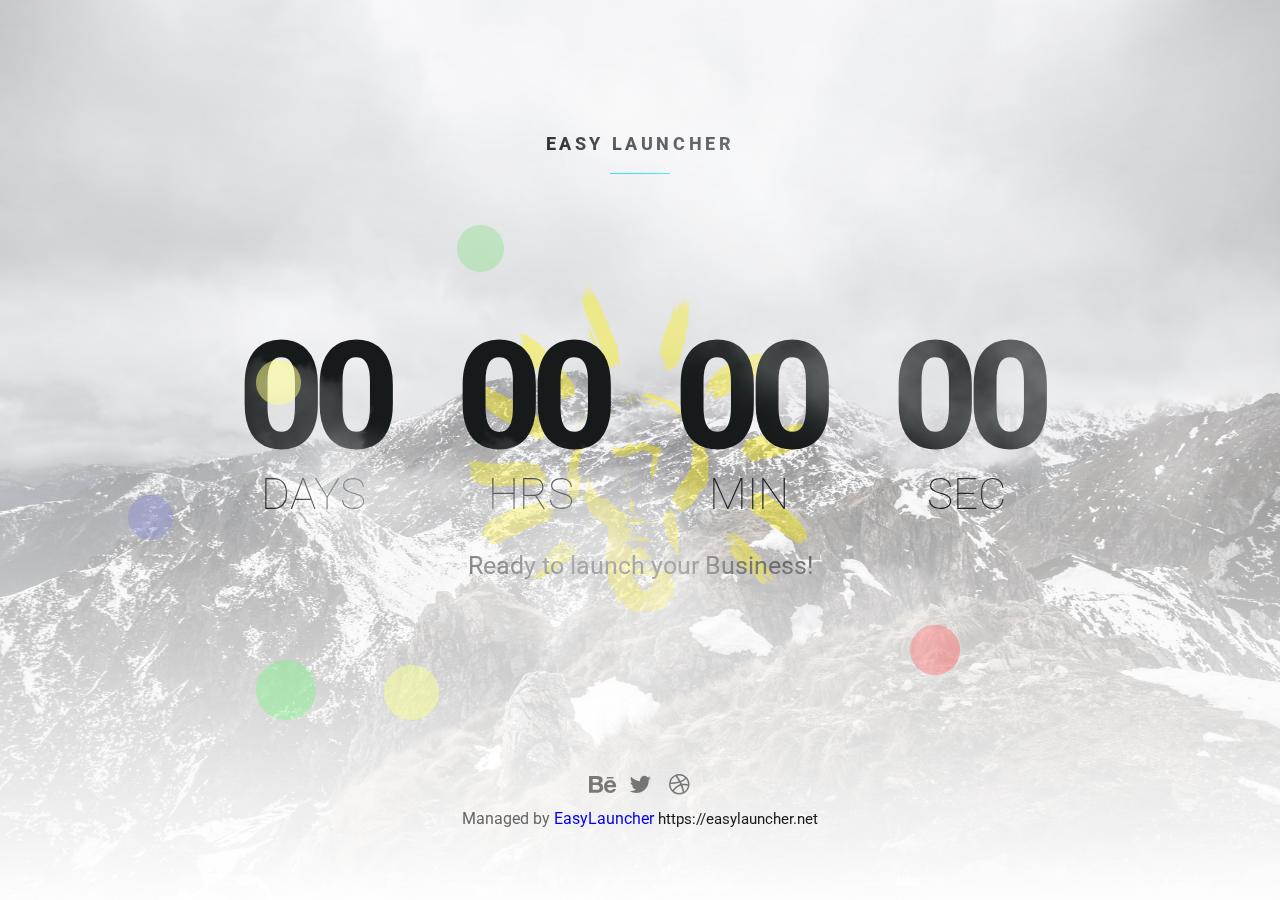
==== index.html @ dd39f963 "ADD: Base files" ====
<!--[if IE 8 ]><html class="ie" xmlns="http://www.w3.org/1999/xhtml" xml:lang="en-US" lang="en-US"> <![endif]-->
<!--[if (gte IE 9)|!(IE)]><!-->
<!DOCTYPE html>
<html lang="en-US">
    <!--<![endif]-->

    <head>
        <meta charset="utf-8">
        <title>
            Easy Launcher - Ready to launch your business!
        </title><!-- Behavioral Meta Data -->
        <meta content="yes" name="apple-mobile-web-app-capable">
        <meta content="width=device-width, initial-scale=1, maximum-scale=1, user-scalable=no" name="viewport"><!-- Core Meta Data -->
        <meta content="Ready to launch your business!" name="description">
        <meta content="Comming Soon" name="keywords"><!-- Open Graph Meta Data -->
        <meta content="Ready to launch your business!">
        <meta content="EasyLauncher">
        <meta content="website">
        <meta content="index.html">
        <meta content="Easy Launcher - Ready to launch your business!" name="twitter:description">

        <link href="favicon.png" rel="shortcut icon" type="image/png">

        <!--[if lt IE 9]>
            <script src="http://html5shim.googlecode.com/svn/trunk/html5.js"></script>
        <![endif]-->
        
        <!-- CSS -->
        <link href='http://fonts.googleapis.com/css?family=Roboto:400,100,900' rel='stylesheet' type='text/css'><!-- Styles -->
        <link href="css/loader.css" rel="stylesheet" type="text/css">
        <link href="css/normalize.css" rel="stylesheet" type="text/css">
        <link rel="stylesheet" href="css/font-awesome.min.css">
        <link href="css/style.css" rel="stylesheet" type="text/css">
        <!--[if lt IE 9]>
            <link rel="stylesheet" type="text/css" href="css/ie.css" />
        <![endif]-->
        <!-- Javascript -->

        <script src="js/jquery.js"></script>
    </head>
    <body>
        <div class="preloader">
            <div class="loading">
                <h2>
                    Loading...
                </h2>
                <span class="progress"></span>
            </div>
        </div>

        <div class="wrapper">
            <ul class="scene unselectable" data-friction-x="0.1" data-friction-y="0.1" data-scalar-x="25" data-scalar-y="15" id="scene">
                <li class="layer" data-depth="0.00">
                </li>
                <!-- BG -->

                <li class="layer" data-depth="0.10">
                    <div class="background">
                    </div>
                </li>

                <!-- Hero -->

                <li class="layer" data-depth="0.20">
                    <div class="title">
                        <h2>
                            Easy Launcher
                        </h2>
                        <span class="line"></span>
                    </div>
                </li>

                <li class="layer" data-depth="0.25">
                    <div class="sphere">
                        <img alt="sphere" src="images/sphere.png">
                    </div>
                </li>

                <li class="layer" data-depth="0.30">
                    <div class="hero">
                        <h1 id="countdown">
                            Ready to launch your business!
                        </h1>

                        <p class="sub-title">
                            Ready to launch your Business!
                        </p>
                    </div>
                </li>
                <!-- Flakes -->

                <li class="layer" data-depth="0.40">
                    <div class="depth-1 flake1">
                        <img alt="flake" src="images/flakes/depth1/flakes1.png">
                    </div>

                    <div class="depth-1 flake2">
                        <img alt="flake" src="images/flakes/depth1/flakes2.png">
                    </div>

                    <div class="depth-1 flake3">
                        <img alt="flake" src="images/flakes/depth1/flakes3.png">
                    </div>

                    <div class="depth-1 flake4">
                        <img alt="flake" src="images/flakes/depth1/flakes4.png">
                    </div>
                </li>

                <li class="layer" data-depth="0.50">
                    <div class="depth-2 flake1">
                        <img alt="flake" src="images/flakes/depth2/flakes1.png">
                    </div>

                    <div class="depth-2 flake2">
                        <img alt="flake" src="images/flakes/depth2/flakes2.png">
                    </div>
                </li>

                <li class="layer" data-depth="0.60">
                    <div class="depth-3 flake1">
                        <img alt="flake" src="images/flakes/depth3/flakes1.png">
                    </div>

                    <div class="depth-3 flake2">
                        <img alt="flake" src="images/flakes/depth3/flakes2.png">
                    </div>

                    <div class="depth-3 flake3">
                        <img alt="flake" src="images/flakes/depth3/flakes3.png">
                    </div>

                    <div class="depth-3 flake4">
                        <img alt="flake" src="images/flakes/depth3/flakes4.png">
                    </div>
                </li>

                <li class="layer" data-depth="0.80">
                    <div class="depth-4">
                        <img alt="flake" src="images/flakes/depth4/flakes.png">
                    </div>
                </li>

                <li class="layer" data-depth="1.00">
                    <div class="depth-5">
                        <img alt="flake" src="images/flakes/depth5/flakes.png">
                    </div>
                </li>
                <!-- Contact -->

                <li class="layer" data-depth="0.20">
                    <div class="contact">
                        <ul class="icons">
                            <li>
                                <a class="behance" href="#"><i class="fa fa-behance"></i></a>
                            </li>

                            <li>
                                <a class="twitter" href="#"><i class="fa fa-twitter"></i></a>
                            </li>

                            <li>
                                <a class="dribbble" href="#"><i class="fa fa-dribbble"></i></a>
                            </li>
                        </ul>
                        Managed by <a href="https://easylauncher.net" target="_blank">EasyLauncher</a>
                        <a class="mail" href="mailto:contact@easylauncher.net?subject=Give me a quote!">https://easylauncher.net</a>
                    </div>
                </li>
            </ul>
        </div>

        <!-- Javascript -->
        <script src="js/plugins.js"></script> 
        <script src="js/jquery.countdown.min.js"></script> 
        <script src="js/main.js"></script>

    </body>
</html>
---- css/loader.css ----
/* =Loader
-------------------------------------------------------------- */

.preloader {
	display: block;
    position: fixed;
    width: 100%;
    height: 100%;
    z-index: 9999;
    background: white;
    text-align: center;
}
.loading {
	overflow: hidden;
	position: absolute;
	top: 50%;
	margin-top: -12px;
	left: 50%;
	margin-left: -50px;
	width: 100px;
	height: 24px;
}

.progress {
	display: block;
	position: absolute;
	bottom: 0;
	overflow: hidden;
	width: 100px;
	height: 1px;
	left: -102px;
	background-color: #00d9ec;
	-webkit-animation: loader-anim 1s 0s infinite cubic-bezier(0.785, 0.135, 0.15, 0.86);
    -moz-animation: loader-anim 1s 0s infinite cubic-bezier(0.785, 0.135, 0.15, 0.86);
    animation: loader-anim 1s 0s infinite cubic-bezier(0.785, 0.135, 0.15, 0.86)
}

@-webkit-keyframes loader-anim {
    0% {
        left: -102px
    }

    100% {
        left: 102px
    }
}

@-moz-keyframes loader-anim {
    0% {
        left: -102px
    }

    100% {
        left: 102px
    }
}

@keyframes loader-anim {
    0% {
        left: -102px
    }

    100% {
        left: 102px
    }
}
---- css/style.css ----
/* =Common Styles
-------------------------------------------------------------- */

*,
*:before,
*:after {
  -webkit-box-sizing: border-box;
  -moz-box-sizing: border-box;
  box-sizing: border-box;
}

html {
  -webkit-tap-highlight-color: rgba(0, 0, 0, 0);
}

input,
button,
select,
textarea {
  font-family: inherit;
  font-size: inherit;
  line-height: inherit;
}

img {
  vertical-align: middle;
  max-width: 100%;
  height: auto;
}

body {
	background: #fff;
	color: #666666;
	font-family: 'Roboto', sans-serif;
	-webkit-font-smoothing: antialiased;
	-webkit-text-size-adjust: 100%;
}

section { overflow: hidden; }
::selection { background: #161a1b; color: #fff; }
::-moz-selection { background: #161a1b; color: #fff; }


/* =Typography
-------------------------------------------------------------- */
a {
    text-decoration: none;
}

h1, h2 { margin: 0; }

h1 {
	font-size: 80px;
	font-weight: 800;
	line-height: 80px;
	letter-spacing: -0.08em;
	color: #161a1b; 
}

h2 {
	font-size: 18px;
	font-weight: 800;
	line-height: 1em;
	letter-spacing: 0.2em;
	text-transform: uppercase;
	color: #161a1b;
}

#countdown div span {
	display:block;
	font-size: 50px;
	line-height: 50px;
	letter-spacing: initial;
	font-weight: 100;
	text-transform: uppercase;
}

#countdown div {
	display:inline-block;
    margin: 0 34px;
}

.sub-title {
	font-size: 18px;
	margin-top: 5px;
	margin-bottom: 0px;
}


/* =Content Styles
-------------------------------------------------------------- */

.wrapper {
  text-align: center;		
  position: absolute;
  overflow: hidden;
  display: table-cell;
  height: 100%;
  width: 100%;
  left: 0;
  top: 0;
}

.scene,
.layer {
  display: block;
  height: 100%;
  width: 100%;
  padding: 0;
  margin: 0;
}

.scene {
  position: relative;
  overflow: hidden;
}

.layer { position: absolute; }

.layer div {
  -webkit-transform: translate3d(0,0,0);
  -moz-transform: translate3d(0,0,0);
  transform: translate3d(0,0,0);
  -webkit-transform-style: preserve-3d;
  -moz-transform-style: preserve-3d;
  transform-style: preserve-3d;
  -webkit-backface-visibility: hidden;
  -moz-backface-visibility: hidden;
  backface-visibility: hidden;
}


/* Background */
.background {
  background: url(../images/background.jpg) no-repeat 50% 100%;
  bottom: -20px;
  background-size: cover;
  position: absolute;
  width: 110%;
  left: -5%;
  top: -5%;
}


.sphere img{
	-webkit-transform: scale(0.7);
	-moz-transform: scale(0.7);
	-ms-transform: scale(0.7,0.7);
	transform: scale(0.7);
}

/* Text */
.title {
	display: block;
	text-align: center;
	width: 100%;
	position: absolute;
	z-index: 2;
	top: 10%;
}

.line {
	display: block;
	margin: 0 auto;
	width: 60px;
	height: 1px;
	background: #00d9ec;
	margin-top: 10px;
}

.contact {
	display: block;
	width: 100%;
	position: absolute;
	z-index: 2;
	text-align: center;
	bottom: 5%;
}

.contact .icons {
	margin: 0;
	padding: 0;
	margin-bottom: 18px;
	text-align: center;
	list-style: none;
	list-style-type: none;
}

.contact .icons li {
	display: inline-block;
	margin-right: 10px;
}

.contact .icons li:last-of-type { margin-right: 0px; }

.contact .icons li a {
	display: block;
	width: 25px;
	height: 25px;
	opacity: .5;
	-webkit-transition: opacity 0.3s;
	-moz-transition: opacity 0.3s;
	transition: opacity 0.3s;
	color: black;
	font-size: 24px;
}


.contact .icons li a:hover {
	opacity: 1;
	-webkit-transition: opacity 0.3s;
	-moz-transition: opacity 0.3s;
	transition: opacity 0.3s;
}

.contact a.mail {
	text-decoration: none;
	color: #161a1b;
	padding-bottom: 8px;
	font-size: 15px;
}

.contact a.mail::after {
	position: absolute;
	top: 100%;
	left: 50%;
	width: 125px;
	margin-left: -60px;
	margin-top: 10px;
	height: 1px;
	background: #666666;
	content: '';
	opacity: 0;
	-webkit-transition: opacity 0.3s, -webkit-transform 0.3s;
	-moz-transition: opacity 0.3s, -moz-transform 0.3s;
	transition: opacity 0.3s, transform 0.3s;
	-webkit-transform: translateY(10px);
	-moz-transform: translateY(10px);
	transform: translateY(10px);
}

.contact a.mail:hover::after, .contact a.mail:focus::after {
	opacity: 1;
	-webkit-transform: translateY(0px);
	-moz-transform: translateY(0px);
	transform: translateY(0px);
}

/* Flakes Sizing */
.depth-5 img, .depth-4 img, .depth-3 img, .depth-2 img, .depth-1 img {
	-webkit-transform: scale(0.6);
	-moz-transform: scale(0.6);
	-ms-transform: scale(0.6,0.6);
	transform: scale(0.6);
}

/* Flakes Positioning */
.depth-5 {
	position: absolute;
	right: -100%;
	top: -24%;
}

.depth-4 {
	position: absolute;
	left: -10%;
	top: 37%;
 }

.depth-3.flake1 {
	display: none;
}

.depth-3.flake2 {
	position: absolute;
	right: 16%;
	bottom: 20%;
}

.depth-3.flake3 {
	position: absolute;
	left: 10%;
	bottom: 16%;
}

.depth-3.flake4 {
	display: none;
}

.depth-2.flake1 { 
	display: none;
}

.depth-2.flake2 {
	display: none;
}

.depth-1.flake1 {
	display: none;
}

.depth-1.flake2 { 
	position: absolute;
	right: 40%;
	top: 50%;
}

.depth-1.flake3 { 
	display: none;
}

.depth-1.flake4 { 
	position: absolute;
	right: 0;
	top: 0;
}


/* =Responsive Styles
-------------------------------------------------------------- */

@media (max-width: 320px) {
	/* HERO */
	h1 { font-size: 40px; line-height: 40px; }
	#countdown div span {font-size: 24px; line-height: 34px;}
	.sub-title { font-size: ; line-height: ; margin-top: 10px; }
	/* TITLE & CONTACT */
	.title { top: 15%;}
	.contact .icons { margin-bottom: 0px; }
	/* SIZES */
	.sphere img{
		-webkit-transform: scale(0.6);
		-moz-transform: scale(0.6);
		-ms-transform: scale(0.6,0.6);
		transform: scale(0.6);
	}
	/* POSITIONING */
	.depth-5 {
		position: absolute;
		right: -50%;
		top: -50%;
	}

	.depth-4 {
		left: -4%;
		top: 20%;
	 }

	.depth-3.flake1 {
		display: none;
	}

	.depth-3.flake2 {
		position: absolute;
		right: 16%;
		bottom: 20%;
	}

	.depth-3.flake3 {
		position: absolute;
		left: 10%;
		bottom: 16%;
	}

	.depth-3.flake4 {
		display: none;
	}

	.depth-2.flake1 { 
		display: none;
	}

	.depth-2.flake2 {
		display: none;
	}

	.depth-1.flake1 {
		display: none;
	}

	.depth-1.flake2 { 
		position: absolute;
		right: 40%;
		top: 40%;
	}

	.depth-1.flake3 { 
		display: none;
	}

	.depth-1.flake4 { 
		position: absolute;
		right: 0;
		top: 0;
	}
}


/* Landscape Phone */
@media all and (min-width: 400px) {
	/* HERO */
	h1 { font-size: 40px; line-height: 40px; }
	#countdown div span {font-size: 24px; line-height: 34px;}
	.sub-title { font-size: ; line-height: ; margin-top: 10px; }
	/* TITLE & CONTACT */
	.title { top: 15%;}
	.contact .icons { margin-bottom: 0px; }
	/* SIZES */
	.sphere img{
		-webkit-transform: scale(0.6);
		-moz-transform: scale(0.6);
		-ms-transform: scale(0.6,0.6);
		transform: scale(0.6);
	}
	/* POSITIONING */
	.depth-5 {
		position: absolute;
		right: -50%;
		top: -50%;
	}

	.depth-4 {
		left: -4%;
		top: 20%;
	 }

	.depth-3.flake1 {
		display: none;
	}

	.depth-3.flake2 {
		position: absolute;
		right: 16%;
		bottom: 20%;
	}

	.depth-3.flake3 {
		position: absolute;
		left: 10%;
		bottom: 16%;
	}

	.depth-3.flake4 {
		display: none;
	}

	.depth-2.flake1 { 
		display: none;
	}

	.depth-2.flake2 {
		display: none;
	}

	.depth-1.flake1 {
		display: none;
	}

	.depth-1.flake2 { 
		position: absolute;
		right: 40%;
		top: 40%;
	}

	.depth-1.flake3 { 
		display: none;
	}

	.depth-1.flake4 { 
		position: absolute;
		right: 0;
		top: 0;
	}
}

/* Tablet Portrait */
@media all and (min-width: 700px) {
	/* HERO */
	h1 { font-size: 90px; line-height: 90px; }
	.sub-title { font-size: 20px; line-height: 20px; margin-top: 10px; }
	/* TITLE & CONTACT */
	.title { top: 18%;}
	.line { margin-top: 20px; }
	.contact { bottom: 10%; }
	.contact .icons { margin-bottom: 12px; }
	/* SIZES */
	.sphere img{
		-webkit-transform: scale(1);
		-moz-transform: scale(1);
		-ms-transform: scale(1,1);
		transform: scale(1);
	}
	.depth-5 img, .depth-4 img, .depth-3 img, .depth-2 img, .depth-1 img {
		-webkit-transform: scale(0.8);
		-moz-transform: scale(0.8);
		-ms-transform: scale(0.8,0.8);
		transform: scale(0.8);
	}
	/* POSITIONING */
	.depth-5 {
		right: -25%;
		top: 3%;
	}

	.depth-4 {
		left: -3%;
		top: 15%;
	 }

	.depth-3.flake1 {
		display: none;
	}

	.depth-3.flake2 {
		right: 25%;
		bottom: 25%;
	}

	.depth-3.flake3 {
		left: 20%;
		bottom: 20%;
	}

	.depth-3.flake4 {
		display: block;
		position: absolute;
		left: 10%;
		bottom: 40%;
	}

	.depth-2.flake1 {
		display: none;
	}

	.depth-2.flake2 {
		display: none;
	}

	.depth-1.flake1 {
		display: none;
	}

	.depth-1.flake2 { 
		display: block;
		left: 15%;
		top: 25%;
	}

	.depth-1.flake3 { 
		display: none;
	}

	.depth-1.flake4 { 
		display: none;
	}
	
}

@media all and (min-width: 900px) {
	/* HERO */
	h1 { font-size: 120px; line-height: 120px; }

	#countdown div span {font-size: 34px; line-height: 34px;}
	
	.sub-title { font-size: 20px; line-height: 20px; margin-top: 20px; }
	/* TITLE & CONTACT */
	.title { top: 15%;}
	.contact { bottom: 8%; }
	.contact .icons { margin-bottom: 12px; }
	/* SIZES */
	.sphere img{
		-webkit-transform: scale(1);
		-moz-transform: scale(1);
		-ms-transform: scale(1,1);
		transform: scale(1);
	}
	.depth-5 img, .depth-4 img, .depth-3 img, .depth-2 img, .depth-1 img {
		-webkit-transform: scale(0.8);
		-moz-transform: scale(0.8);
		-ms-transform: scale(0.8,0.8);
		transform: scale(0.8);
	}
	/* POSITIONING */
	.depth-5 {
		right: -25%;
		top: 3%;
	}

	.depth-4 {
		left: -3%;
		top: 15%;
	 }

	.depth-3.flake1 {
		display: none;
	}

	.depth-3.flake2 {
		right: 25%;
		bottom: 25%;
	}

	.depth-3.flake3 {
		left: 20%;
		bottom: 20%;
	}

	.depth-3.flake4 {
		display: block;
		position: absolute;
		left: 10%;
		bottom: 40%;
	}

	.depth-2.flake1 {
		display: none;
	}

	.depth-2.flake2 {
		display: none;
	}

	.depth-1.flake1 {
		display: none;
	}

	.depth-1.flake2 { 
		display: block;
		left: 15%;
		top: 25%;
	}

	.depth-1.flake3 { 
		display: none;
	}

	.depth-1.flake4 { 
		display: none;
	}
}

@media all and (min-width: 1200px) {
	/* HERO */
	h1 { font-size: 150px; line-height: 150px; }
	#countdown div span {font-size: 44px; line-height: 44px;}
	.sub-title { font-size: 25px; line-height: 25px; margin-top: 20px; }
	/* SIZES */
	.sphere img{
		-webkit-transform: scale(1);
		-moz-transform: scale(1);
		-ms-transform: scale(1,1);
		transform: scale(1);
	}
	.depth-5 img, .depth-4 img, .depth-3 img, .depth-2 img, .depth-1 img {
		-webkit-transform: scale(1);
		-moz-transform: scale(1);
		-ms-transform: scale(1,1);
		transform: scale(1);
	}
	/* POSITIONING */
	.depth-5 {
		right: -10%;
		top: -10%;
		-webkit-animation: wave 9s 0.1s infinite linear;
		-moz-animation: wave 9s 0.1s infinite linear;
		animation: wave 9s 0.1s infinite linear;
	}

	.depth-4 {
		left: -3%;
		top: 15%;
		-webkit-animation: wave 7s 0.1s infinite linear;
		-moz-animation: wave 7s 0.1s infinite linear;
		animation: wave 7s 0.1s infinite linear;
	 }


	.depth-3 {
		-webkit-animation: wave 6s 0.1s infinite linear;
		-moz-animation: wave 6s 0.1s infinite linear;
		animation: wave 6s 0.1s infinite linear;
	}

	.depth-3.flake1 {
		display: block;
		position: absolute;
		left: 20%;
		top: 40%;
	}

	.depth-3.flake2 {
		right: 25%;
		bottom: 25%;
	}

	.depth-3.flake3 {
		left: 20%;
		bottom: 20%;
	}

	.depth-3.flake4 {
		display: block;
		position: absolute;
		left: 10%;
		bottom: 40%;
	}

	.depth-2 {
		-webkit-animation: wave 5s 0.1s infinite linear;
		-moz-animation: wave 5s 0.1s infinite linear;
		animation: wave 5s 0.1s infinite linear;
	}

	.depth-2.flake1 { 
		display: block;
		position: absolute;
		right: 40%;
		top: 40%;
	}

	.depth-2.flake2 { 
		display: none;
	}

	.depth-1 {
		-webkit-animation: wave 4s 0.1s infinite linear;
		-moz-animation: wave 4s 0.1s infinite linear;
		animation: wave 4s 0.1s infinite linear;
	}

	.depth-1.flake1 {
		display: block;
		position: absolute;
		left: 30%;
		bottom: 20%;
	}

	.depth-1.flake2 { 
		display: block;
		left: 15%;
		top: 25%;
	}

	.depth-1.flake3 { 
		display: none;
	}

	.depth-1.flake4 { 
		display: none;
	}
}

@media all and (min-width: 1400px) {
	/* HERO */
	h1 { font-size: 160px; line-height: 160px; }
	.sub-title { font-size: 25px; line-height: 25px; margin-top: 20px; }
	/* POSITIONING */
	.depth-5 {
		right: -10%;
		top: -5%;
	}

	.depth-4 {
		left: -3%;
		top: 15%;
	 }

	.depth-3.flake1 {
		display: block;
		position: absolute;
		left: 20%;
		top: 40%;
	}

	.depth-3.flake2 {
		right: 25%;
		bottom: 25%;
	}

	.depth-3.flake3 {
		left: 40%;
		bottom: 20%;
	}

	.depth-3.flake4 {
		display: block;
		position: absolute;
		left: 10%;
		bottom: 40%;
	}

	.depth-2.flake1 { 
		display: block;
		position: absolute;
		right: 40%;
		top: 40%;
	}

	.depth-2.flake2 { 
		display: none;
	}

	.depth-1.flake1 {
		display: block;
		position: absolute;
		left: 30%;
		bottom: 30%;
	}

	.depth-1.flake2 { 
		display: block;
		left: 15%;
		top: 25%;
	}

	.depth-1.flake3 { 
		display: block;
		position: absolute;
		bottom: 20%;
		right: 40%;
	}

	.depth-1.flake4 { 
		display: block;
		right: 40%;
		top: 25%;
	}
}

@media all and (min-width: 1600px) {
	/* HERO */
	h1 { font-size: 180px; line-height: 180px; }
	#countdown div span {font-size: 54px; line-height: 54px;}
	.sub-title { font-size: 25px; line-height: 25px; margin-top: 25px; }
}


@media all and (min-width: 1920px) {
	/* HERO */
	h1 { font-size: 200px; line-height: 200px; }
	.sub-title { font-size: 30px; line-height: 30px; margin-top: 30px; }
	/* POSITIONING */
	.depth-5 {
		right: -10%;
		top: 5%;
	}

	.depth-4 {
		left: 3%;
		top: 15%;
	 }

	.depth-3.flake1 {
		display: block;
		position: absolute;
		left: 20%;
		top: 40%;
	}

	.depth-3.flake2 {
		right: 25%;
		bottom: 25%;
	}

	.depth-3.flake3 {
		left: 40%;
		bottom: 20%;
	}

	.depth-3.flake4 {
		display: block;
		position: absolute;
		left: 10%;
		bottom: 40%;
	}

	.depth-2.flake1 { 
		display: block;
		position: absolute;
		right: 40%;
		top: 40%;
	}

	.depth-2.flake2 { 
		display: none;
	}

	.depth-1.flake1 {
		display: block;
		position: absolute;
		left: 30%;
		bottom: 30%;
	}

	.depth-1.flake2 { 
		display: block;
		left: 20%;
		top: 30%;
	}

	.depth-1.flake3 { 
		display: block;
		position: absolute;
		bottom: 30%;
		right: 40%;
	}

	.depth-1.flake4 { 
		display: block;
		right: 40%;
		top: 25%;
	}
}

/* =Animation
-------------------------------------------------------------- */

@-webkit-keyframes wave {
  0% {
    -webkit-transform: rotateZ(0deg) translate3d(0,10%,0) rotateZ(0deg);
    -moz-transform: rotateZ(0deg) translate3d(0,10%,0) rotateZ(0deg);
    transform: rotateZ(0deg) translate3d(0,10%,0) rotateZ(0deg);
  }

  100% {
    -webkit-transform: rotateZ(360deg) translate3d(0,10%,0) rotateZ(-360deg);
    -moz-transform: rotateZ(360deg) translate3d(0,10%,0) rotateZ(-360deg);
    transform: rotateZ(360deg) translate3d(0,10%,0) rotateZ(-360deg);
  }
}

@-moz-keyframes wave {
  0% {
    -webkit-transform: rotateZ(0deg) translate3d(0,10%,0) rotateZ(0deg);
    -moz-transform: rotateZ(0deg) translate3d(0,10%,0) rotateZ(0deg);
    transform: rotateZ(0deg) translate3d(0,10%,0) rotateZ(0deg);
  }

  100% {
    -webkit-transform: rotateZ(360deg) translate3d(0,10%,0) rotateZ(-360deg);
    -moz-transform: rotateZ(360deg) translate3d(0,10%,0) rotateZ(-360deg);
    transform: rotateZ(360deg) translate3d(0,10%,0) rotateZ(-360deg);
  }
}

@-ms-keyframes wave {
  0% {
    -webkit-transform: rotateZ(0deg) translate3d(0,10%,0) rotateZ(0deg);
    -moz-transform: rotateZ(0deg) translate3d(0,10%,0) rotateZ(0deg);
    transform: rotateZ(0deg) translate3d(0,10%,0) rotateZ(0deg);
  }

  100% {
    -webkit-transform: rotateZ(360deg) translate3d(0,10%,0) rotateZ(-360deg);
    -moz-transform: rotateZ(360deg) translate3d(0,10%,0) rotateZ(-360deg);
    transform: rotateZ(360deg) translate3d(0,10%,0) rotateZ(-360deg);
  }
}

@keyframes wave {
  0% {
    -webkit-transform: rotateZ(0deg) translate3d(0,10%,0) rotateZ(0deg);
    -moz-transform: rotateZ(0deg) translate3d(0,10%,0) rotateZ(0deg);
    transform: rotateZ(0deg) translate3d(0,10%,0) rotateZ(0deg);
  }

  100% {
    -webkit-transform: rotateZ(360deg) translate3d(0,10%,0) rotateZ(-360deg);
    -moz-transform: rotateZ(360deg) translate3d(0,10%,0) rotateZ(-360deg);
    transform: rotateZ(360deg) translate3d(0,10%,0) rotateZ(-360deg);
  }
}


/* =404
-------------------------------------------------------------- */

.snap {
	display: block;
	position: absolute;
	top: 0;
	left: 0;
	width: 100%;
	height: 100%;
	background: url(../images/404-background.jpg) no-repeat center;
	background-size: cover;
	text-align: center;
}

.snap .line { margin-bottom: 70px; }

.button {
	display: inline-block;
	margin-top: 80px;
	text-decoration: none;
	font-size: 9px;
	font-weight: 700;
	line-height: 1em;
	letter-spacing: 0.2em;
	text-transform: uppercase;
	color: #161a1b;
	background: transparent;
	border: 1px solid rgb(23,26,28);
	border: 1px solid rgba(23,26,28,.3);
	-webkit-border-radius: 10px;
	-moz-border-radius: 10px;
	border-radius: 4px;
	padding: 15px 25px;
	-webkit-transition: all 0.3s;
	-moz-transition: all 0.3s;
	transition: all 0.3s;
}

.button:hover {
	background: rgb(23,26,28);
	color: #fff;
	border: 1px solid rgb(23,26,28);
	-webkit-transition: all 0.3s;
	-moz-transition: all 0.3s;
	transition: all 0.3s;
}


@media all and (min-width: 700px) {
	.button {
		font-size: 12px;
		border-radius: 10px;
		padding: 25px 45px;
	}
}
---- css/ie.css ----
.contact a.mail:hover {
	text-decoration: underline;
}


.contact .icons li a:hover {
	border-bottom: 5px solid transparent;
}

/* HERO */
h1 { font-size: 120px; line-height: 120px; }
.sub-title { font-size: 20px; line-height: 20px; margin-top: 20px; }
/* TITLE & CONTACT */
.title { top: 15%;}
.contact { bottom: 8%; }
.contact .icons { margin-bottom: 12px; }
/* SIZES */
.sphere img{
	-webkit-transform: scale(1);
	-moz-transform: scale(1);
	transform: scale(1);
}
.depth-5 img, .depth-4 img, .depth-3 img, .depth-2 img, .depth-1 img {
	-webkit-transform: scale(0.8);
	-moz-transform: scale(0.8);
	transform: scale(0.8);
}
/* POSITIONING */
.depth-5 {
	right: -25%;
	top: 3%;
}

.depth-4 {
	left: -3%;
	top: 15%;
 }

.depth-3.flake1 {
	display: none;
}

.depth-3.flake2 {
	right: 25%;
	bottom: 25%;
}

.depth-3.flake3 {
	left: 20%;
	bottom: 20%;
}

.depth-3.flake4 {
	display: block;
	position: absolute;
	left: 10%;
	bottom: 40%;
}

.depth-2.flake1 {
	display: none;
}

.depth-2.flake2 {
	display: none;
}

.depth-1.flake1 {
	display: none;
}

.depth-1.flake2 { 
	display: block;
	left: 15%;
	top: 25%;
}

.depth-1.flake3 { 
	display: none;
}

.depth-1.flake4 { 
	display: none;
}
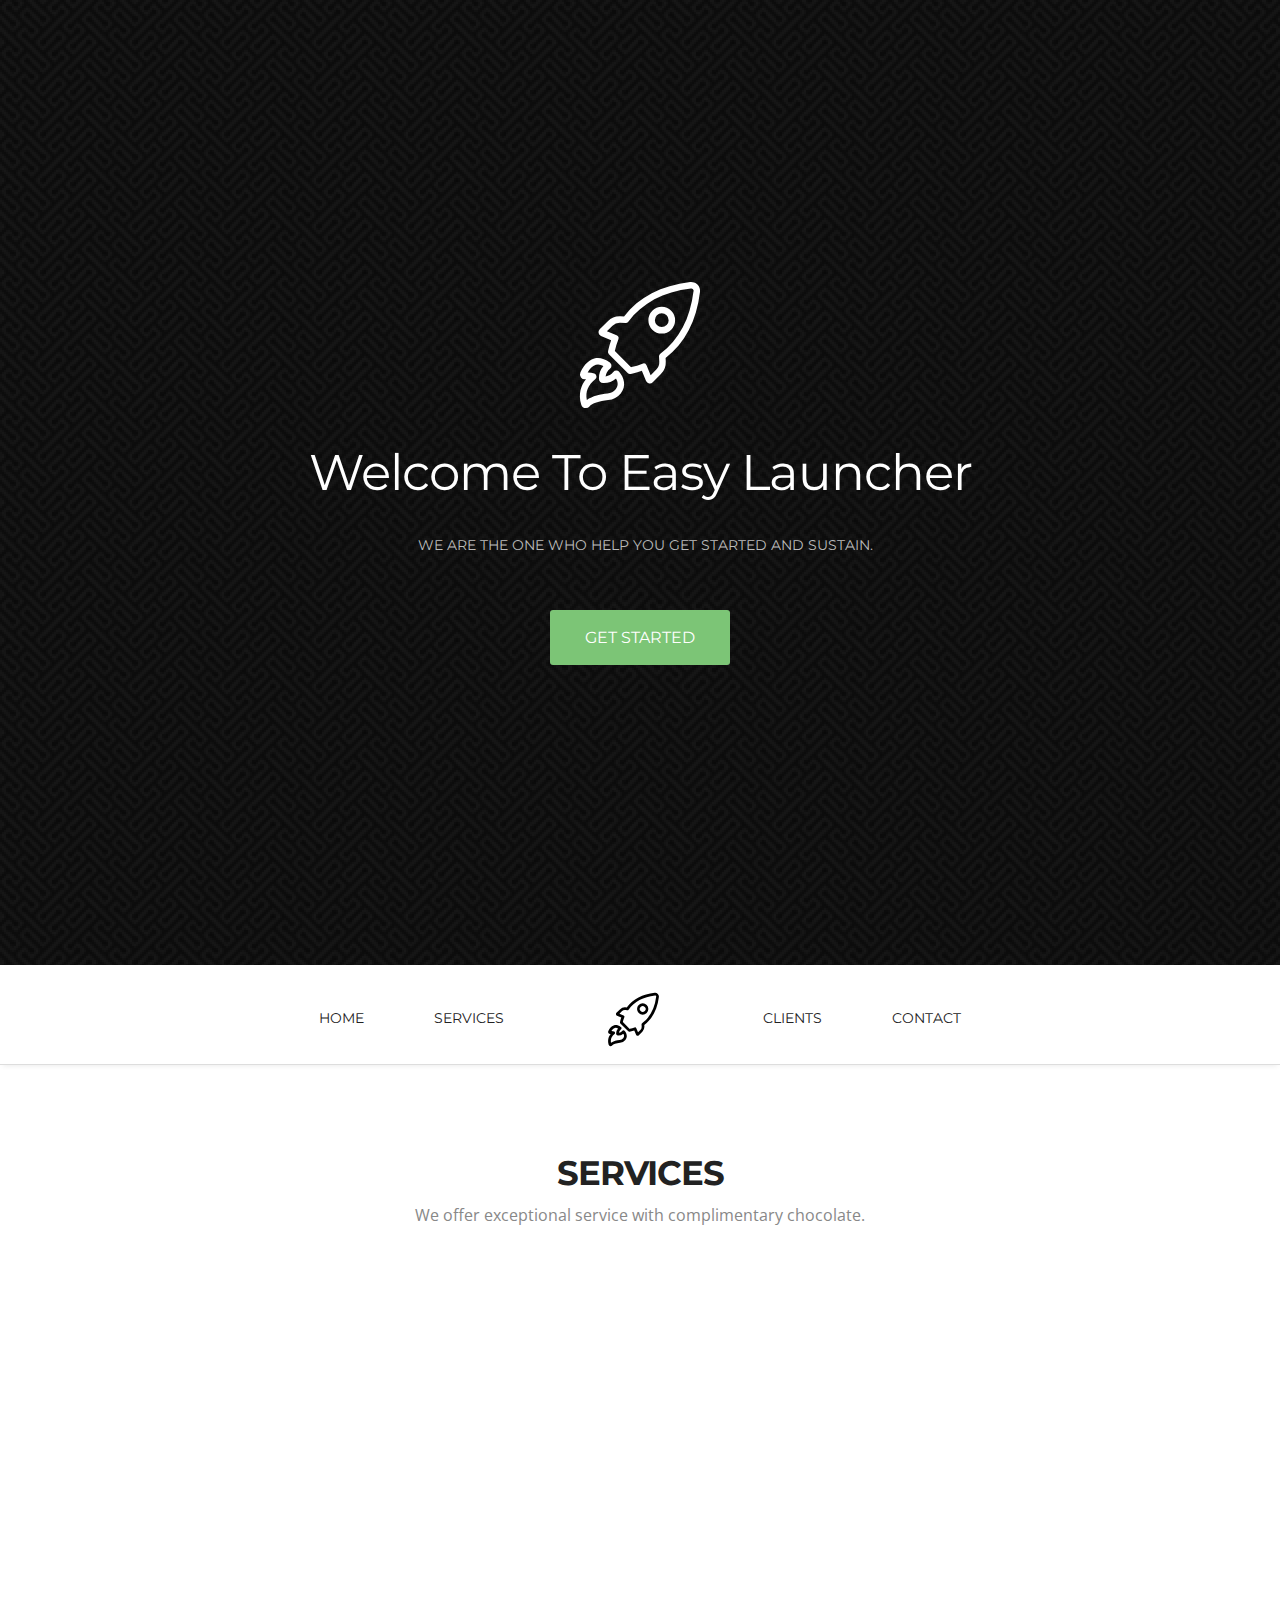
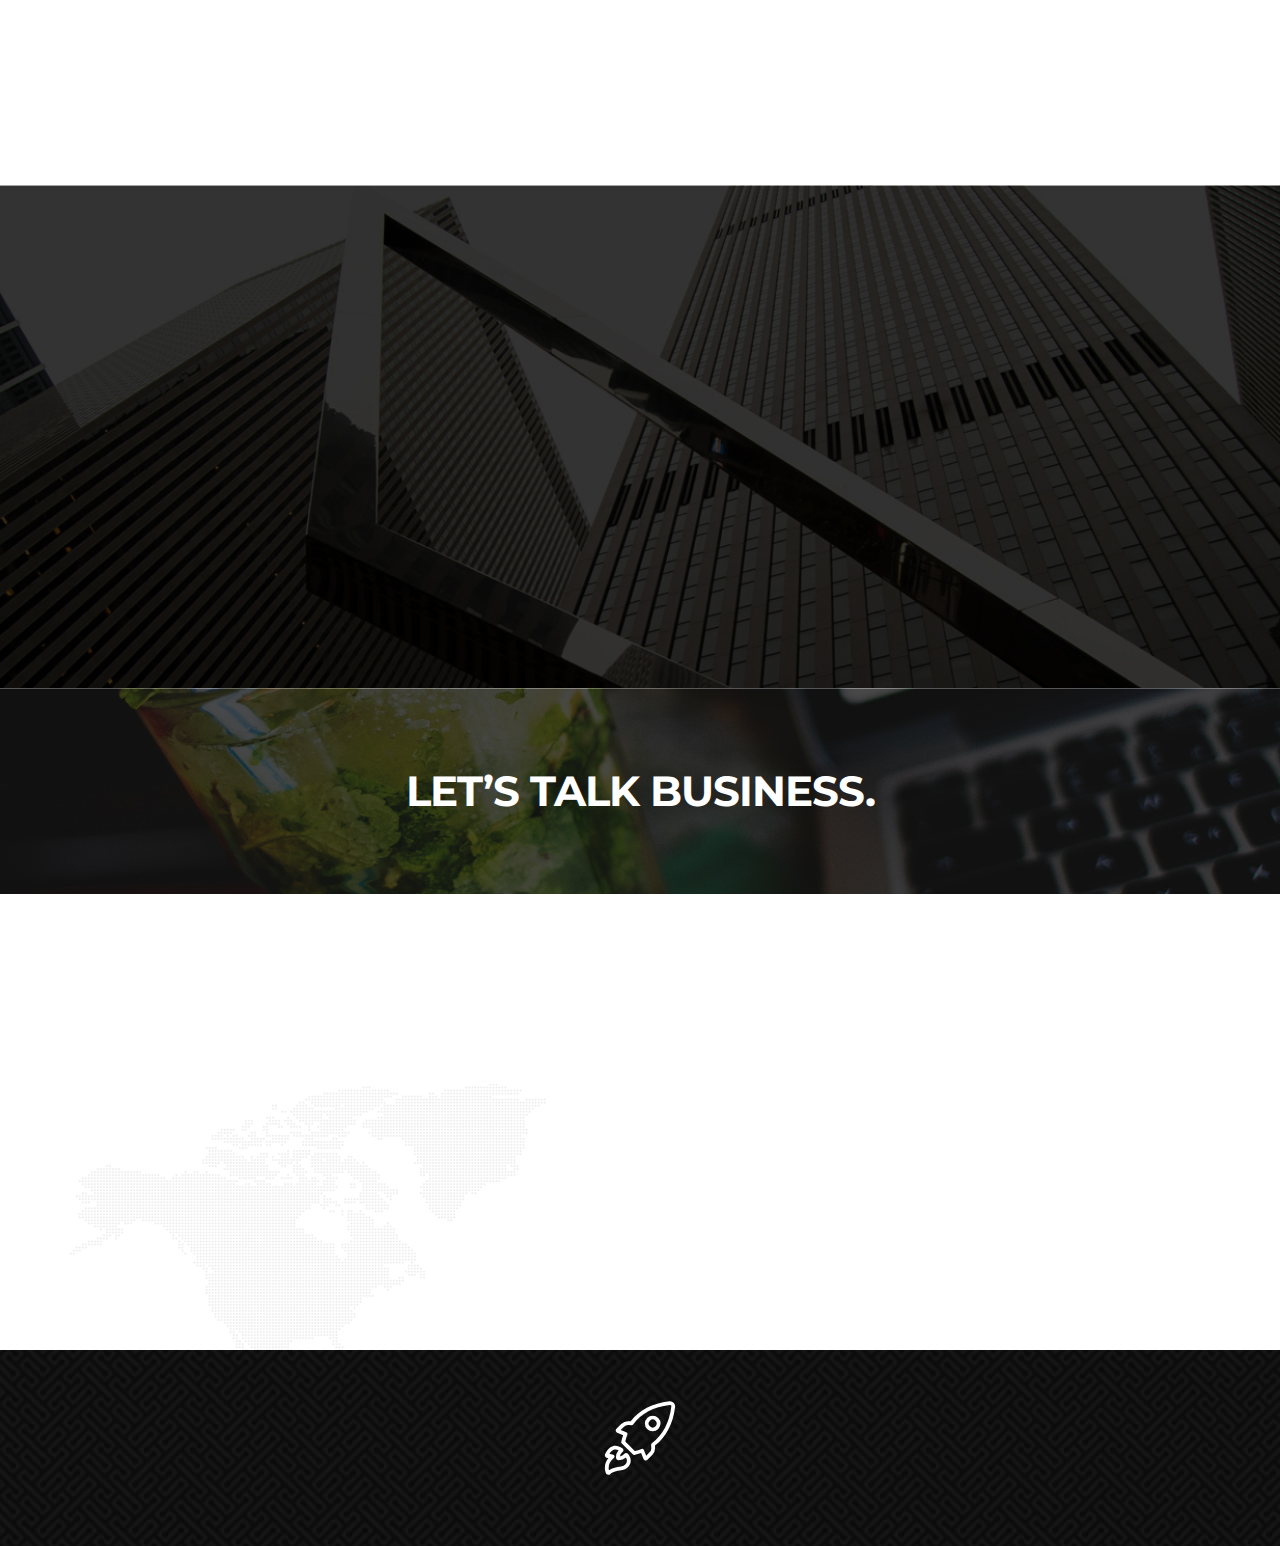
==== commit 1b1811a1: "ADD: Site" ====
--- a/index.html
+++ b/index.html
@@ -1,179 +1,478 @@
-<!--[if IE 8 ]><html class="ie" xmlns="http://www.w3.org/1999/xhtml" xml:lang="en-US" lang="en-US"> <![endif]-->
-<!--[if (gte IE 9)|!(IE)]><!-->
-<!DOCTYPE html>
-<html lang="en-US">
-    <!--<![endif]-->
-
-    <head>
-        <meta charset="utf-8">
-        <title>
-            Easy Launcher - Ready to launch your business!
-        </title><!-- Behavioral Meta Data -->
-        <meta content="yes" name="apple-mobile-web-app-capable">
-        <meta content="width=device-width, initial-scale=1, maximum-scale=1, user-scalable=no" name="viewport"><!-- Core Meta Data -->
-        <meta content="Ready to launch your business!" name="description">
-        <meta content="Comming Soon" name="keywords"><!-- Open Graph Meta Data -->
-        <meta content="Ready to launch your business!">
-        <meta content="EasyLauncher">
-        <meta content="website">
-        <meta content="index.html">
-        <meta content="Easy Launcher - Ready to launch your business!" name="twitter:description">
-
-        <link href="favicon.png" rel="shortcut icon" type="image/png">
-
-        <!--[if lt IE 9]>
-            <script src="http://html5shim.googlecode.com/svn/trunk/html5.js"></script>
-        <![endif]-->
+<!doctype html>
+<html>
+<head>
+<meta charset="utf-8">
+<meta name="viewport" content="width=device-width, maximum-scale=1">
+
+<title>EasyLauncher - Get ready to be Launched!</title>
+<link rel="icon" href="favicon.png" type="image/png">
+<link rel="shortcut icon" href="favicon.ico" type="img/x-icon">
+
+<link href='https://fonts.googleapis.com/css?family=Montserrat:400,700' rel='stylesheet' type='text/css'>
+<link href='https://fonts.googleapis.com/css?family=Open+Sans:400,300,800italic,700italic,600italic,400italic,300italic,800,700,600' rel='stylesheet' type='text/css'>
+
+<link href="css/bootstrap.css" rel="stylesheet" type="text/css">
+<link href="css/style.css" rel="stylesheet" type="text/css">
+<link href="css/font-awesome.css" rel="stylesheet" type="text/css">
+<link href="css/responsive.css" rel="stylesheet" type="text/css">
+<link href="css/animate.css" rel="stylesheet" type="text/css">
+
+<!--[if IE]><style type="text/css">.pie {behavior:url(PIE.htc);}</style><![endif]-->
+
+<script type="text/javascript" src="js/jquery.1.8.3.min.js"></script>
+<script type="text/javascript" src="js/bootstrap.js"></script>
+<script type="text/javascript" src="js/jquery-scrolltofixed.js"></script>
+<script type="text/javascript" src="js/jquery.easing.1.3.js"></script>
+<script type="text/javascript" src="js/jquery.isotope.js"></script>
+<script type="text/javascript" src="js/wow.js"></script>
+<script type="text/javascript" src="js/classie.js"></script>
+<script src="contactform/contactform.js"></script>
+
+</head>
+<body>
+<header class="header" id="header"><!--header-start-->
+	<div class="container">
+    	<figure class="logo animated fadeInDown delay-07s">
+        	<a href="#"><img src="img/logo-rocket.svg" alt=""></a>	
+        </figure>	
+        <h1 class="animated fadeInDown delay-07s">Welcome To Easy Launcher</h1>
+        <ul class="we-create animated fadeInUp delay-1s">
+        	<li>We are the one who help you get started and sustain.</li>
+        </ul>
+            <a class="link animated fadeInUp delay-1s servicelink" href="#service">Get Started</a>
+    </div>
+</header><!--header-end-->
+
+<nav class="main-nav-outer" id="test"><!--main-nav-start-->
+	<div class="container">
+        <ul class="main-nav">
+        	<li><a href="#header">Home</a></li>
+            <li><a href="#service">Services</a></li>
+            <!-- <li><a href="#Portfolio">Portfolio</a></li> -->
+            <li class="small-logo"><a href="#header"><img src="img/logo-black.svg" alt=""></a></li>
+            <li><a href="#client">Clients</a></li>
+            <!-- <li><a href="#team">Team</a></li> -->
+            <li><a href="#contact">Contact</a></li>
+        </ul>
+        <a class="res-nav_click" href="#"><i class="fa-bars"></i></a>
+    </div>
+</nav><!--main-nav-end-->
+
+
+
+<section class="main-section" id="service"><!--main-section-start-->
+	<div class="container">
+    	<h2>Services</h2>
+    	<h6>We offer exceptional service with complimentary chocolate.</h6>
+        <div class="row">
+        	<div class="col-lg-4 col-sm-6 wow fadeInLeft delay-05s">
+            	<div class="service-list">
+                	<div class="service-list-col1">
+                    	<i class="fa-paw"></i>
+                    </div>
+                	<div class="service-list-col2">
+                        <h3>branding &amp; identity</h3>
+                        <p>Make your business a branch and establish your identity.</p>
+                    </div>
+                </div>
+                <div class="service-list">
+                	<div class="service-list-col1">
+                    	<i class="fa-gear"></i>
+                    </div>
+                	<div class="service-list-col2">
+                        <h3>web development</h3>
+                        <p>Make your online presence on the web.</p>
+                    </div>
+                </div>
+                <div class="service-list">
+                	<div class="service-list-col1">
+                    	<i class="fa-apple"></i>
+                    </div>
+                	<div class="service-list-col2">
+                        <h3>mobile design</h3>
+                        <p>Compatible to mobile phones and tablets.</p>
+                    </div>
+                </div>
+                <div class="service-list">
+                	<div class="service-list-col1">
+                    	<i class="fa-medkit"></i>
+                    </div>
+                	<div class="service-list-col2">
+                        <h3>Support</h3>
+                        <p>Support for a technical, legal and registration.</p>
+                    </div>
+                </div>
+            </div>
+            <figure class="col-lg-8 col-sm-6  text-right wow fadeInUp delay-02s">
+            	<img src="img/macbook-pro.png" alt="">
+            </figure>
         
-        <!-- CSS -->
-        <link href='http://fonts.googleapis.com/css?family=Roboto:400,100,900' rel='stylesheet' type='text/css'><!-- Styles -->
-        <link href="css/loader.css" rel="stylesheet" type="text/css">
-        <link href="css/normalize.css" rel="stylesheet" type="text/css">
-        <link rel="stylesheet" href="css/font-awesome.min.css">
-        <link href="css/style.css" rel="stylesheet" type="text/css">
-        <!--[if lt IE 9]>
-            <link rel="stylesheet" type="text/css" href="css/ie.css" />
-        <![endif]-->
-        <!-- Javascript -->
-
-        <script src="js/jquery.js"></script>
-    </head>
-    <body>
-        <div class="preloader">
-            <div class="loading">
-                <h2>
-                    Loading...
-                </h2>
-                <span class="progress"></span>
-            </div>
         </div>
-
-        <div class="wrapper">
-            <ul class="scene unselectable" data-friction-x="0.1" data-friction-y="0.1" data-scalar-x="25" data-scalar-y="15" id="scene">
-                <li class="layer" data-depth="0.00">
-                </li>
-                <!-- BG -->
-
-                <li class="layer" data-depth="0.10">
-                    <div class="background">
-                    </div>
-                </li>
-
-                <!-- Hero -->
-
-                <li class="layer" data-depth="0.20">
-                    <div class="title">
-                        <h2>
-                            Easy Launcher
-                        </h2>
-                        <span class="line"></span>
-                    </div>
-                </li>
-
-                <li class="layer" data-depth="0.25">
-                    <div class="sphere">
-                        <img alt="sphere" src="images/sphere.png">
-                    </div>
-                </li>
-
-                <li class="layer" data-depth="0.30">
-                    <div class="hero">
-                        <h1 id="countdown">
-                            Ready to launch your business!
-                        </h1>
-
-                        <p class="sub-title">
-                            Ready to launch your Business!
-                        </p>
-                    </div>
-                </li>
-                <!-- Flakes -->
-
-                <li class="layer" data-depth="0.40">
-                    <div class="depth-1 flake1">
-                        <img alt="flake" src="images/flakes/depth1/flakes1.png">
-                    </div>
-
-                    <div class="depth-1 flake2">
-                        <img alt="flake" src="images/flakes/depth1/flakes2.png">
-                    </div>
-
-                    <div class="depth-1 flake3">
-                        <img alt="flake" src="images/flakes/depth1/flakes3.png">
-                    </div>
-
-                    <div class="depth-1 flake4">
-                        <img alt="flake" src="images/flakes/depth1/flakes4.png">
-                    </div>
-                </li>
-
-                <li class="layer" data-depth="0.50">
-                    <div class="depth-2 flake1">
-                        <img alt="flake" src="images/flakes/depth2/flakes1.png">
-                    </div>
-
-                    <div class="depth-2 flake2">
-                        <img alt="flake" src="images/flakes/depth2/flakes2.png">
-                    </div>
-                </li>
-
-                <li class="layer" data-depth="0.60">
-                    <div class="depth-3 flake1">
-                        <img alt="flake" src="images/flakes/depth3/flakes1.png">
-                    </div>
-
-                    <div class="depth-3 flake2">
-                        <img alt="flake" src="images/flakes/depth3/flakes2.png">
-                    </div>
-
-                    <div class="depth-3 flake3">
-                        <img alt="flake" src="images/flakes/depth3/flakes3.png">
-                    </div>
-
-                    <div class="depth-3 flake4">
-                        <img alt="flake" src="images/flakes/depth3/flakes4.png">
-                    </div>
-                </li>
-
-                <li class="layer" data-depth="0.80">
-                    <div class="depth-4">
-                        <img alt="flake" src="images/flakes/depth4/flakes.png">
-                    </div>
-                </li>
-
-                <li class="layer" data-depth="1.00">
-                    <div class="depth-5">
-                        <img alt="flake" src="images/flakes/depth5/flakes.png">
-                    </div>
-                </li>
-                <!-- Contact -->
-
-                <li class="layer" data-depth="0.20">
-                    <div class="contact">
-                        <ul class="icons">
-                            <li>
-                                <a class="behance" href="#"><i class="fa fa-behance"></i></a>
-                            </li>
-
-                            <li>
-                                <a class="twitter" href="#"><i class="fa fa-twitter"></i></a>
-                            </li>
-
-                            <li>
-                                <a class="dribbble" href="#"><i class="fa fa-dribbble"></i></a>
-                            </li>
-                        </ul>
-                        Managed by <a href="https://easylauncher.net" target="_blank">EasyLauncher</a>
-                        <a class="mail" href="mailto:contact@easylauncher.net?subject=Give me a quote!">https://easylauncher.net</a>
-                    </div>
-                </li>
-            </ul>
+	</div>
+</section><!--main-section-end-->
+
+
+<!--main-section alabaster-start-->
+<!-- <section class="main-section alabaster">
+	<div class="container">
+    	<div class="row">
+			<figure class="col-lg-5 col-sm-4 wow fadeInLeft">
+            	<img  src="img/iphone.png" alt="">
+            </figure>
+        	<div class="col-lg-7 col-sm-8 featured-work">
+            	<h2>featured work</h2>
+            	<P class="padding-b">Proin iaculis purus consequat sem cure digni ssim. Donec porttitora entum suscipit aenean rhoncus posuere odio in tincidunt. Proin iaculis purus consequat sem cure digni ssim. Donec porttitora entum suscipit.</P>
+            	<div class="featured-box">
+                	<div class="featured-box-col1 wow fadeInRight delay-02s">
+                    	<i class="fa-magic"></i>
+                    </div>	
+                	<div class="featured-box-col2 wow fadeInRight delay-02s">
+                        <h3>magic of theme development</h3>
+                        <p>Proin iaculis purus consequat sem cure digni ssim. Donec porttitora entum suscipit aenean rhoncus posuere odio in tincidunt. </p>
+                    </div>    
+                </div>
+                <div class="featured-box">
+                	<div class="featured-box-col1 wow fadeInRight delay-04s">
+                    	<i class="fa-gift"></i>
+                    </div>	
+                	<div class="featured-box-col2 wow fadeInRight delay-04s">
+                        <h3>neatly packaged</h3>
+                        <p>Proin iaculis purus consequat sem cure digni ssim. Donec porttitora entum suscipit aenean rhoncus posuere odio in tincidunt. </p>
+                    </div>    
+                </div>
+                <div class="featured-box">
+                	<div class="featured-box-col1 wow fadeInRight delay-06s">
+                    	<i class="fa-dashboard"></i>
+                    </div>	
+                	<div class="featured-box-col2 wow fadeInRight delay-06s">
+                        <h3>SEO optimized</h3>
+                        <p>Proin iaculis purus consequat sem cure digni ssim. Donec porttitora entum suscipit aenean rhoncus posuere odio in tincidunt. </p>
+                    </div>    
+                </div>
+                <a class="Learn-More" href="#">Learn More</a>
+            </div>
         </div>
-
-        <!-- Javascript -->
-        <script src="js/plugins.js"></script> 
-        <script src="js/jquery.countdown.min.js"></script> 
-        <script src="js/main.js"></script>
-
-    </body>
+	</div>
+</section>
+ --><!--main-section alabaster-end-->
+
+
+<!--main-section-start Portfolio-->
+<!-- <section class="main-section paddind" id="Portfolio">
+	<div class="container">
+    	<h2>Portfolio</h2>
+    	<h6>Fresh portfolio of designs that will keep you wanting more.</h6>
+      <div class="portfolioFilter">  
+        <ul class="Portfolio-nav wow fadeIn delay-02s">
+        	<li><a href="#" data-filter="*" class="current" >All</a></li>
+            <li><a href="#" data-filter=".branding" >Branding</a></li>
+            <li><a href="#" data-filter=".webdesign" >Web design</a></li>
+            <li><a href="#" data-filter=".printdesign" >Print design</a></li>
+            <li><a href="#" data-filter=".photography" >Photography</a></li>
+        </ul>
+       </div> 
+        
+	</div>
+    <div class="portfolioContainer wow fadeInUp delay-04s">
+            	<div class=" Portfolio-box printdesign">
+                	<a href="#"><img src="img/Portfolio-pic1.jpg" alt=""></a>	
+                	<h3>Foto Album</h3>
+                    <p>Print Design</p>
+                </div>
+                <div class="Portfolio-box webdesign">
+                	<a href="#"><img src="img/Portfolio-pic2.jpg" alt=""></a>	
+                	<h3>Luca Theme</h3>
+                    <p>Web Design</p>
+                </div>
+                <div class=" Portfolio-box branding">
+                	<a href="#"><img src="img/Portfolio-pic3.jpg" alt=""></a>	
+                	<h3>Uni Sans</h3>
+                    <p>Branding</p>
+                </div>
+                <div class=" Portfolio-box photography" >
+                	<a href="#"><img src="img/Portfolio-pic4.jpg" alt=""></a>	
+                	<h3>Vinyl Record</h3>
+                    <p>Photography</p>
+                </div>
+                <div class=" Portfolio-box branding">
+                	<a href="#"><img src="img/Portfolio-pic5.jpg" alt=""></a>	
+                	<h3>Hipster</h3>
+                    <p>Branding</p>
+                </div>
+                <div class=" Portfolio-box photography">
+                	<a href="#"><img src="img/Portfolio-pic6.jpg" alt=""></a>	
+                	<h3>Windmills</h3>
+                    <p>Photography</p>
+                </div>
+    </div>
+</section>
+ --><!--main-section-end Portfolio-->
+
+
+<section class="main-section client-part" id="client"><!--main-section client-part-start-->
+	<div class="container">
+		<b class="quote-right wow fadeInDown delay-03"><i class="fa-quote-right"></i></b>
+    	<div class="row">
+        	<div class="col-lg-12">
+            	<p class="client-part-haead wow fadeInDown delay-05">It was a pleasure to work with the guys at Easy Launcher. They made sure out launching and techincal end smooth!</p>
+            </div>
+        </div>
+    	<ul class="client wow fadeIn delay-05s">
+        	<li><a href="#">
+            	<img src="img/client-shiv.jpg" alt="">
+                <h3>Shiv Vats</h3>
+                <span>USV Associates</span>
+            </a></li>
+        </ul>
+    </div>
+</section><!--main-section client-part-end-->
+<!--c-logo-part-start-->
+<!-- <div class="c-logo-part">
+	<div class="container">
+    	<ul>
+        	<li><a href="#"><img src="img/c-liogo1.png" alt=""></a></li>
+            <li><a href="#"><img src="img/c-liogo2.png" alt=""></a></li>
+            <li><a href="#"><img src="img/c-liogo3.png" alt=""></a></li>
+            <li><a href="#"><img src="img/c-liogo4.png" alt=""></a></li>
+            <li><a href="#"><img src="img/c-liogo5.png" alt=""></a></li>
+    	</ul>
+	</div>
+</div> -->
+<!--c-logo-part-end-->
+
+<!--main-section team-start-->
+<!-- <section class="main-section team" id="team">
+	<div class="container">
+        <h2>team</h2>
+        <h6>Take a closer look into our amazing team. We won’t bite.</h6>
+        <div class="team-leader-block clearfix">
+            <div class="team-leader-box">
+                <div class="team-leader wow fadeInDown delay-03s"> 
+                    <div class="team-leader-shadow"><a href="#"></a></div>
+                    <img src="img/team-leader-pic1.jpg" alt="">
+                    <ul>
+                        <li><a href="#" class="fa-twitter"></a></li>
+                        <li><a href="#" class="fa-facebook"></a></li>
+                        <li><a href="#" class="fa-pinterest"></a></li>
+                        <li><a href="#" class="fa-google-plus"></a></li>
+                    </ul>
+                </div>
+                <h3 class="wow fadeInDown delay-03s">Walter White</h3>
+                <span class="wow fadeInDown delay-03s">Chief Executive Officer</span>
+                <p class="wow fadeInDown delay-03s">Lorem ipsum dolor sit amet, consectetur adipiscing elit. Proin consequat sollicitudin cursus. Dolor sit amet, consectetur adipiscing elit proin consequat.</p>
+            </div>
+            <div class="team-leader-box">
+                <div class="team-leader  wow fadeInDown delay-06s"> 
+                    <div class="team-leader-shadow"><a href="#"></a></div>
+                    <img src="img/team-leader-pic2.jpg" alt="">
+                    <ul>
+                        <li><a href="#" class="fa-twitter"></a></li>
+                        <li><a href="#" class="fa-facebook"></a></li>
+                        <li><a href="#" class="fa-pinterest"></a></li>
+                        <li><a href="#" class="fa-google-plus"></a></li>
+                    </ul>
+                </div>
+                <h3 class="wow fadeInDown delay-06s">Jesse Pinkman</h3>
+                <span class="wow fadeInDown delay-06s">Product Manager</span>
+                <p class="wow fadeInDown delay-06s">Lorem ipsum dolor sit amet, consectetur adipiscing elit. Proin consequat sollicitudin cursus. Dolor sit amet, consectetur adipiscing elit proin consequat.</p>
+            </div>
+            <div class="team-leader-box">
+                <div class="team-leader wow fadeInDown delay-09s"> 
+                    <div class="team-leader-shadow"><a href="#"></a></div>
+                    <img src="img/team-leader-pic3.jpg" alt="">
+                    <ul>
+                        <li><a href="#" class="fa-twitter"></a></li>
+                        <li><a href="#" class="fa-facebook"></a></li>
+                        <li><a href="#" class="fa-pinterest"></a></li>
+                        <li><a href="#" class="fa-google-plus"></a></li>
+                    </ul>
+                </div>
+                <h3 class="wow fadeInDown delay-09s">Skyler white</h3>
+                <span class="wow fadeInDown delay-09s">Accountant</span>
+                <p class="wow fadeInDown delay-09s">Lorem ipsum dolor sit amet, consectetur adipiscing elit. Proin consequat sollicitudin cursus. Dolor sit amet, consectetur adipiscing elit proin consequat.</p>
+            </div>
+        </div>
+    </div>
+</section> -->
+<!--main-section team-end-->
+
+
+
+<section class="business-talking"><!--business-talking-start-->
+	<div class="container">
+        <h2>Let’s Talk Business.</h2>
+    </div>
+</section><!--business-talking-end-->
+<div class="container">
+<section class="main-section contact" id="contact">
+	
+        <div class="row">
+        	<div class="col-lg-6 col-sm-12 wow fadeInLeft col-lg-offset-3">
+            	<div class="contact-info-box address clearfix">
+                	<h3><i class=" icon-map-marker"></i>Address:</h3>
+                	<span>S1, Plot No 652, 
+                    <br>Vasundhra, Sector 1
+                    <br>Ghaziabad-201012.</span>
+                </div>
+                <!-- <div class="contact-info-box phone clearfix">
+                	<h3><i class="fa-phone"></i>Phone:</h3>
+                	<span>1-800-ESY-LNCH</span>
+                </div> -->
+                <div class="contact-info-box email clearfix">
+                	<h3><i class="fa-pencil"></i>email:</h3>
+                	<span><a href="mailto:contact@easylauncher.com?subject=Launch%20my%20business&body=Hey%20guys%2C%0ACan%20you%20help%20me%20with">contact@easylauncher.com</a></span>
+                </div>
+            	<!-- <div class="contact-info-box hours clearfix">
+                	<h3><i class="fa-clock-o"></i>Hours:</h3>
+                	<span><strong>Monday - Thursday:</strong> 10am - 6pm</span>
+                </div> -->
+                <ul class="social-link">
+                	<li class="twitter"><a href="#"><i class="fa-twitter"></i></a></li>
+                    <li class="facebook"><a href="https://www.facebook.com/easylauncher.net"><i class="fa-facebook"></i></a></li>
+                    <!-- <li class="pinterest"><a href="#"><i class="fa-pinterest"></i></a></li> -->
+                    <li class="gplus"><a href="#"><i class="fa-google-plus"></i></a></li>
+                    <!-- <li class="dribbble"><a href="#"><i class="fa-dribbble"></i></a></li> -->
+                </ul>
+            </div>
+        	<!-- <div class="col-lg-6 col-sm-5 wow fadeInUp delay-05s">
+            	<div class="form">
+                	
+                    <div id="sendmessage">Your message has been sent. Thank you!</div>
+                    <div id="errormessage"></div>
+                    <form action="" method="post" role="form" class="contactForm">
+                        <div class="form-group">
+                            <input type="text" name="name" class="form-control input-text" id="name" placeholder="Your Name" data-rule="minlen:4" data-msg="Please enter at least 4 chars" />
+                            <div class="validation"></div>
+                        </div>
+                        <div class="form-group">
+                            <input type="email" class="form-control input-text" name="email" id="email" placeholder="Your Email" data-rule="email" data-msg="Please enter a valid email" />
+                            <div class="validation"></div>
+                        </div>
+                        <div class="form-group">
+                            <input type="text" class="form-control input-text" name="subject" id="subject" placeholder="Subject" data-rule="minlen:4" data-msg="Please enter at least 8 chars of subject" />
+                            <div class="validation"></div>
+                        </div>
+                        <div class="form-group">
+                            <textarea class="form-control input-text text-area" name="message" rows="5" data-rule="required" data-msg="Please write something for us" placeholder="Message"></textarea>
+                            <div class="validation"></div>
+                        </div>
+                        
+                        <div class="text-center"><button type="submit" class="input-btn">Send Message</button></div>
+                    </form>
+                </div>	
+            </div> -->
+        </div>
+</section>
+</div>
+<footer class="footer">
+    <div class="container">
+        <div class="footer-logo"><a href="#"><img src="img/logo-rocket.svg" alt=""></a></div>
+    </div>
+</footer>
+
+
+<script type="text/javascript">
+    $(document).ready(function(e) {
+        $('#test').scrollToFixed();
+        $('.res-nav_click').click(function(){
+            $('.main-nav').slideToggle();
+            return false    
+            
+        });
+        
+    });
+</script>
+
+  <script>
+    wow = new WOW(
+      {
+        animateClass: 'animated',
+        offset:       100
+      }
+    );
+    wow.init();
+  </script>
+
+
+<script type="text/javascript">
+	$(window).load(function(){
+		
+		$('.main-nav li a, .servicelink').bind('click',function(event){
+			var $anchor = $(this);
+			
+			$('html, body').stop().animate({
+				scrollTop: $($anchor.attr('href')).offset().top - 102
+			}, 1500,'easeInOutExpo');
+			/*
+			if you don't want to use the easing effects:
+			$('html, body').stop().animate({
+				scrollTop: $($anchor.attr('href')).offset().top
+			}, 1000);
+			*/
+      if ($(window).width() < 768 ) { 
+        $('.main-nav').hide(); 
+      }
+			event.preventDefault();
+		});
+	})
+</script>
+
+<script type="text/javascript">
+
+$(window).load(function(){
+  
+  
+  var $container = $('.portfolioContainer'),
+      $body = $('body'),
+      colW = 375,
+      columns = null;
+
+  
+  $container.isotope({
+    // disable window resizing
+    resizable: true,
+    masonry: {
+      columnWidth: colW
+    }
+  });
+  
+  $(window).smartresize(function(){
+    // check if columns has changed
+    var currentColumns = Math.floor( ( $body.width() -30 ) / colW );
+    if ( currentColumns !== columns ) {
+      // set new column count
+      columns = currentColumns;
+      // apply width to container manually, then trigger relayout
+      $container.width( columns * colW )
+        .isotope('reLayout');
+    }
+    
+  }).smartresize(); // trigger resize to set container width
+  $('.portfolioFilter a').click(function(){
+        $('.portfolioFilter .current').removeClass('current');
+        $(this).addClass('current');
+ 
+        var selector = $(this).attr('data-filter');
+        $container.isotope({
+			
+            filter: selector,
+         });
+         return false;
+    });
+  
+});
+
+</script>
+
+<!--Start of freshchat Chat Script-->
+<script src="https://wchat.freshchat.com/js/widget.js"></script>
+<script>
+  window.fcWidget.init({
+    token: "899ea801-cb5a-491b-b66f-476baf7a4b35",
+    host: "https://wchat.freshchat.com"
+  });
+</script>
+<!--End of freshchat Chat Script-->
+
+</body>
 </html>--- a/css/style.css
+++ b/css/style.css
@@ -1,1030 +1,868 @@
-/* =Common Styles
--------------------------------------------------------------- */
-
-*,
-*:before,
-*:after {
-  -webkit-box-sizing: border-box;
-  -moz-box-sizing: border-box;
-  box-sizing: border-box;
-}
-
-html {
-  -webkit-tap-highlight-color: rgba(0, 0, 0, 0);
-}
-
-input,
-button,
-select,
-textarea {
-  font-family: inherit;
-  font-size: inherit;
-  line-height: inherit;
-}
-
+/* CSS Document */
+
+/* Float Elements 
+---------------------------------*/
+.fl-lt {float:left;}
+.fl-rt {float:right;}
+
+/* Clear Floated Elements
+---------------------------------*/
+.clear {
+  clear: both;
+  display: block;
+  overflow: hidden;
+  visibility: hidden;
+  width: 0;
+  height: 0;
+}
+
+.clearfix:before,
+.clearfix:after {
+  content: '\0020';
+  display: block;
+  overflow: hidden;
+  visibility: hidden;
+  width: 0;
+  height: 0;
+}
+
+.clearfix:after {
+  clear: both;
+}
+
+.figure{ margin:0px;}
+
+img{ max-width:100%;}
+
+a, a:hover, a:active{ outline:0px !important}
+
+@font-face {
+  font-family: 'FontAwesome';
+  src: url('../fonts/fontawesome-webfont.eot?v=4.1.0');
+  src: url('../fonts/fontawesome-webfont.eot?#iefix&v=4.1.0') format('embedded-opentype'), url('../fonts/fontawesome-webfont.woff?v=4.1.0') format('woff'), url('../fonts/fontawesome-webfont.ttf?v=4.1.0') format('truetype'), url('../fonts/fontawesome-webfont.svg?v=4.1.0#fontawesomeregular') format('svg');
+  font-weight: normal;
+  font-style: normal;
+}
+
+/* Primary Styles
+---------------------------------*/
+body {
+	background:#fff;
+	font-family: 'Open Sans', sans-serif;
+	font-size:14px;
+	font-weight:normal;
+	color:#888888;
+	margin:0;
+}
+h2{
+	font-size:34px;
+	color:#222222;
+	font-family: 'Montserrat', sans-serif;
+	font-weight:700;
+	letter-spacing: -1px;
+	margin:0 0 15px 0;
+	text-align:center;
+	text-transform:uppercase;
+}
+h3{
+	font-family: 'Montserrat', sans-serif;
+	color:#222222;
+	font-size:16px;
+	margin:0 0 5px 0;
+	text-transform:uppercase;
+	font-weight:400;
+}
+h6{
+	font-size:16px;
+	color:#888888;
+	font-family: 'Open Sans', sans-serif;
+	font-weight:400;
+	text-align:center;
+	margin:0 0 60px 0;
+}
+p{
+	line-height:24px;
+	margin:0;
+}
+
+/* Header Styles
+---------------------------------*/
+
+.header{
+	text-align:center;
+	background:url(../img/pw_maze_black_2X.png) left top repeat;
+	padding:280px 0;
+}
+.logo{
+	width:130px;
+	margin:0 auto 35px;
+}
+.header h1{
+	font-family: 'Montserrat',sans-serif;
+	font-size:50px;
+	font-weight:400;
+	letter-spacing: -1px;
+	margin:0 0 22px 0 ;
+	color:#fff;
+}
+
+.we-create{
+	padding:0;
+	margin:35px 0 55px;
+}
+.wp-pic{
+	margin-bottom:20px;
+}
+.we-create li{
+	display:inline-block;
+	font-family: 'Montserrat',sans-serif;
+	font-size:14px;
+	color: #bcbcbc;
+	text-transform: uppercase;
+	font-weight: 400;
+	margin:0 5px 0 0;
+	padding:0 0 0 15px;
+}
+.we-create li:first-child{
+	background:none;
+}
+
+.start-button {
+	padding-left: 0px;
+}
+
+.start-button li a{
+color: #fff;
+}
+
+
+.link{
+	padding:15px 35px;
+	background:#7cc576;
+	color:#fff !important;
+	font-size:16px;
+	font-weight:400;
+	font-family: 'Montserrat', sans-serif;
+	display:inline-block;
+	border-radius:3px;
+	text-transform:uppercase;
+	line-height:25px;
+	margin-bottom:20px;
+	transition:all 0.3s ease-in-out;
+	-moz-transition:all 0.3s ease-in-out;
+	-webkit-transition:all 0.3s ease-in-out;
+}
+.link:hover {
+	text-decoration:none;
+	color:#7cc576 !important;
+	background:#fff;
+}
+
+.link:active, .link:focus {
+	background: #7cc576;
+	text-decoration:none;
+	color:#fff !important;
+}
+
+/* Navigation
+---------------------------------*/
+.main-nav-outer{
+	padding:0px;
+	border-bottom:1px solid #dddddd;
+	box-shadow:0 4px 5px -3px #ececec;
+	position:relative;
+	background:#fff;
+}
+.main-nav{
+	text-align:center;
+	margin:10px 0 0px;
+	padding:0;
+	list-style:none;
+}
+.main-nav li{
+	display:inline;
+	margin:0 1px;
+}
+.main-nav li a{
+	display:inline-block;
+	color:#222222;
+	text-transform:uppercase;
+	font-family: 'Montserrat', sans-serif;
+	text-decoration: none;
+	line-height:20px;
+	margin:17px 32px;
+	transition:all 0.3s ease-in-out;
+	-moz-transition:all 0.3s ease-in-out;
+	-webkit-transition:all 0.3s ease-in-out;
+}
+
+.main-nav li a:hover{ 
+	text-decoration:none;
+	color: #7cc576;
+}
+
+.small-logo{ 
+	padding:0 32px;
+}
+
+.small-logo img {
+  height: 55px;
+  width: 55px;
+}
+
+.main-section{
+	padding:90px 0 110px;
+}
+
+
+/* Services
+---------------------------------*/
+
+.service-list{
+	padding:0 0 0 0;
+	font-size:14px;
+	margin-bottom:40px;
+}
+.service-list-col1{
+	float:left;
+	width:60px;
+}
+.service-list-col1 i{
+	font-style:normal;
+	font-size:38px;
+	display:block;
+	color:#222;
+	font-family: 'FontAwesome';
+	line-height:38px;
+}
+.service-list-col2{
+	overflow:hidden;	
+}
+.main-section.alabaster{
+	background:#fafafa;
+}
+
+/* Featured Work
+---------------------------------*/
+.featured-work{
+	font-size:14px;
+}
+.featured-work h2{
+	text-align:left;
+}
+.featured-box{
+	padding:0 0 0 0;
+	margin-bottom:25px;
+	font-size:14px;
+}
+.featured-box h3{
+	margin-bottom:5px;
+}
+.featured-box p{
+	line-height:22px;
+}
+.featured-work p.padding-b{
+	padding-bottom:35px;
+}
+.featured-box-col1{
+	width:60px;
+	float:left;
+}
+.featured-box-col1 i{
+	display:block;
+	line-height:38px;
+	font-family: 'FontAwesome';
+	font-size:38px;
+	color:#777777;
+	font-style:normal;
+}
+.featured-box-col2{ overflow:hidden;}
+.featured-box.magic{
+	background:url(../img/magic.png) left top no-repeat;
+}
+.featured-box.packaged{
+	background:url(../img/packaged.png) left top no-repeat;
+}
+.featured-box.seo{
+	background:url(../img/seo.png) left top no-repeat;
+}
+.Learn-More{
+	display:inline-block;
+	padding:0 5px 0 0;
+	color:#7cc576;
+	font-size:16px;
+	text-transform:uppercase;
+	font-family: 'Montserrat', sans-serif;
+	font-weight:400;
+	line-height:24px;
+	transition:all 0.3s ease-in-out;
+	-moz-transition:all 0.3s ease-in-out;
+	-webkit-transition:all 0.3s ease-in-out;
+	display: none;
+}
+.Learn-More i{ 
+	padding-right:15px;
+}
+
+.Learn-More:hover, .Learn-More:focus{ 
+	text-decoration:none;
+	color: #111;
+}
+
+
+/* Portfolio
+---------------------------------*/
+.Portfolio-nav{
+	padding:0;
+	margin:0 0 45px 0;
+	list-style:none;
+	text-align:center;
+}
+.Portfolio-nav li{
+	margin:0 10px;
+	display:inline;
+}
+.Portfolio-nav li a{
+	display:inline-block;
+	padding:10px 22px;
+	font-size:12px;
+	line-height:20px;
+	color:#222222;
+	border-radius:4px;
+	text-transform:uppercase;
+	font-family: 'Montserrat', sans-serif;
+	background:#f7f7f7;
+	margin-bottom:5px;
+	transition:all 0.3s ease-in-out;
+	-moz-transition:all 0.3s ease-in-out;
+	-webkit-transition:all 0.3s ease-in-out;
+}
+.Portfolio-nav li a:hover{
+	background:#7cc576;
+	color:#fff;
+	text-decoration:none;
+}
+
+.portfolioContainer{
+	margin:0 auto;
+	padding-left:15px;
+}
+
+.Portfolio-box{
+	text-align:center;
+	margin-bottom:30px;
+	height:350px;
+	width:350px;
+	overflow:hidden;
+	float:left;
+	padding:0;
+}
+.Portfolio-box img{
+	margin-bottom:25px;
+	transition:all 0.3s ease-in-out;
+	-moz-transition:all 0.3s ease-in-out;
+	-webkit-transition:all 0.3s ease-in-out;	
+}
+
+.Portfolio-box img:hover {
+	opacity: 0.6;
+}
+
+.Portfolio-nav li a.current{
+	background:#7cc576;
+	color:#fff;
+	text-decoration:none;
+}
 img {
-  vertical-align: middle;
-  max-width: 100%;
-  height: auto;
-}
-
-body {
-	background: #fff;
-	color: #666666;
-	font-family: 'Roboto', sans-serif;
-	-webkit-font-smoothing: antialiased;
-	-webkit-text-size-adjust: 100%;
-}
-
-section { overflow: hidden; }
-::selection { background: #161a1b; color: #fff; }
-::-moz-selection { background: #161a1b; color: #fff; }
-
-
-/* =Typography
--------------------------------------------------------------- */
-a {
-    text-decoration: none;
-}
-
-h1, h2 { margin: 0; }
-
-h1 {
-	font-size: 80px;
-	font-weight: 800;
-	line-height: 80px;
-	letter-spacing: -0.08em;
-	color: #161a1b; 
-}
-
-h2 {
-	font-size: 18px;
-	font-weight: 800;
-	line-height: 1em;
-	letter-spacing: 0.2em;
-	text-transform: uppercase;
-	color: #161a1b;
-}
-
-#countdown div span {
-	display:block;
-	font-size: 50px;
-	line-height: 50px;
-	letter-spacing: initial;
-	font-weight: 100;
-	text-transform: uppercase;
-}
-
-#countdown div {
+   max-width:100%;
+}
+
+/* no transition on .isotope container */
+
+.isotope .isotope-item {
+  /* change duration value to whatever you like */
+  -webkit-transition-duration: 0.6s;
+     -moz-transition-duration: 0.6s;
+          transition-duration: 0.6s;
+}
+
+.isotope .isotope-item {
+  -webkit-transition-property: -webkit-transform, opacity;
+     -moz-transition-property:    -moz-transform, opacity;
+          transition-property:         transform, opacity;
+}
+
+.main-section.paddind{
+	padding-bottom:60px;
+}
+
+/* Clients
+---------------------------------*/
+.client-part{
+	background:url(../img/section-bg1.jpg) center center no-repeat;
+	background-size:cover;
+	padding:55px 0;
+	text-align:center;
+}
+.client-part-haead{
+	color:#fdfdfd;
+	font-size:28px;
+	line-height:41px;
+	margin:30px 0 10px;
+	font-family: ''Open Sans',sans-serif';
+	font-style: italic;
+}
+.client{
+	padding:0;
+	margin:20px 0 0;
+	list-style:none;
+	text-align:center;
+}
+.client li{
+	display:inline;
+	margin:0 15px;
+}
+.client li a{
 	display:inline-block;
-    margin: 0 34px;
-}
-
-.sub-title {
-	font-size: 18px;
-	margin-top: 5px;
-	margin-bottom: 0px;
-}
-
-
-/* =Content Styles
--------------------------------------------------------------- */
-
-.wrapper {
-  text-align: center;		
-  position: absolute;
-  overflow: hidden;
-  display: table-cell;
-  height: 100%;
-  width: 100%;
-  left: 0;
-  top: 0;
-}
-
-.scene,
-.layer {
-  display: block;
-  height: 100%;
-  width: 100%;
-  padding: 0;
-  margin: 0;
-}
-
-.scene {
-  position: relative;
-  overflow: hidden;
-}
-
-.layer { position: absolute; }
-
-.layer div {
-  -webkit-transform: translate3d(0,0,0);
-  -moz-transform: translate3d(0,0,0);
-  transform: translate3d(0,0,0);
-  -webkit-transform-style: preserve-3d;
-  -moz-transform-style: preserve-3d;
-  transform-style: preserve-3d;
-  -webkit-backface-visibility: hidden;
-  -moz-backface-visibility: hidden;
-  backface-visibility: hidden;
-}
-
-
-/* Background */
-.background {
-  background: url(../images/background.jpg) no-repeat 50% 100%;
-  bottom: -20px;
-  background-size: cover;
-  position: absolute;
-  width: 110%;
-  left: -5%;
-  top: -5%;
-}
-
-
-.sphere img{
-	-webkit-transform: scale(0.7);
-	-moz-transform: scale(0.7);
-	-ms-transform: scale(0.7,0.7);
-	transform: scale(0.7);
-}
-
-/* Text */
-.title {
-	display: block;
+}
+.client li a img{
+	margin-bottom:15px;
+	border-radius:50%;
+}
+.client li a:hover{
+	text-decoration:none;
+}
+.client li a h3{
+	color:#ffffff;
+}
+.client li a span{
+	color:#f1f1f1;
+}
+.quote-right{
+	font-style:normal;
+	width:68px;
+	height:68px;
+	margin:0 auto;
+	border:2px solid #7cc576;
+	border-radius:50%;
+	display:block;
+	line-height:68px;
+	text-align:center;
+	font-size:27px;
+	color:#7cc576;
+	cursor: pointer;
+	transition:all 0.3s ease-in-out;
+	-moz-transition:all 0.3s ease-in-out;
+	-webkit-transition:all 0.3s ease-in-out;
+}
+
+.quote-right:hover{
+color: #fff;
+border: 2px solid #fff;
+}
+
+.c-logo-part{
+	background:#7cc576;
+	padding:25px 0;
+    filter: alpha(opacity=60);
+}
+.c-logo-part ul{
+	padding:0;
+	margin:0;
+	list-style:none;
+	text-align:center;
+}
+.c-logo-part ul li{
+	display:inline;
+	margin:0 25px;
+}
+.c-logo-part ul a{
+	display:inline-block;
+	margin: 0 20px;
+}
+.main-section.team{
+	padding:85px 0;
+}
+.main-section.team h6{
+	margin-bottom:40px;
+}
+
+
+/* Team
+---------------------------------*/
+.team-leader-block{
+	max-width:993px;
+	margin:0 auto;
+}
+.team-leader-box{
+	width:30.66%;
+	margin-right: 3.82979%;
+	height: 490px;
+	overflow: hidden;
 	text-align: center;
-	width: 100%;
-	position: absolute;
-	z-index: 2;
-	top: 10%;
-}
-
-.line {
-	display: block;
-	margin: 0 auto;
-	width: 60px;
-	height: 1px;
-	background: #00d9ec;
-	margin-top: 10px;
-}
-
-.contact {
-	display: block;
-	width: 100%;
-	position: absolute;
-	z-index: 2;
-	text-align: center;
-	bottom: 5%;
-}
-
-.contact .icons {
-	margin: 0;
-	padding: 0;
-	margin-bottom: 18px;
-	text-align: center;
-	list-style: none;
-	list-style-type: none;
-}
-
-.contact .icons li {
-	display: inline-block;
-	margin-right: 10px;
-}
-
-.contact .icons li:last-of-type { margin-right: 0px; }
-
-.contact .icons li a {
-	display: block;
-	width: 25px;
-	height: 25px;
-	opacity: .5;
-	-webkit-transition: opacity 0.3s;
-	-moz-transition: opacity 0.3s;
-	transition: opacity 0.3s;
-	color: black;
-	font-size: 24px;
-}
-
-
-.contact .icons li a:hover {
-	opacity: 1;
-	-webkit-transition: opacity 0.3s;
-	-moz-transition: opacity 0.3s;
-	transition: opacity 0.3s;
-}
-
-.contact a.mail {
+	float: left;
+}
+.team-leader-box span{
+	margin-bottom:24px;
+	display:block;
+}
+.team-leader-box:nth-of-type(3n+0){ margin:0;}
+.team-leader{
+	width:auto;
+	height:auto;
+	position:relative;
+	border-radius:50%;
+	box-shadow:0px 0px 0px 7px rgba(241,241,241,0.80);
+	margin:7px 7px 25px 7px;
+	
+}
+.team-leader-shadow{
+	transition:all 0.3s ease-in-out;
+	-moz-transition:all 0.3s ease-in-out;
+	-webkit-transition:all 0.3s ease-in-out;
+	border-radius:50%;
+	position:absolute;
+	width:100%;
+	height:100%;
+	z-index:10;
+	border-radius:50%;
+}
+.team-leader-shadow a{
+	display:block;
+	width:100%;
+	height:100%;
+}
+.team-leader:hover .team-leader-shadow{
+	box-shadow:inset  0px 0px 0px 148px rgba(17,17,17,0.80);
+}
+.team-leader:hover ul{ display:block; opacity:1}
+.team-leader img{
+	display:block;
+	border-radius:50%;
+}
+.team-leader ul{
+	display:block;
+	opacity:0;
+	padding:0;
+	margin:0;
+	list-style:none;
+	position:absolute;
+	left:0;
+	top:50%;
+	width:100%;
+	text-align:center;
+	margin-top:-14px;
+	z-index:15;
+	transition:all 0.6s ease-in-out;
+	-moz-transition:all 0.6s ease-in-out;
+	-webkit-transition:all 0.6s ease-in-out;
+}
+.team-leader ul li{
+	display:inline;
+	margin:0 11px;
+}
+.team-leader ul li a{
+	font-family: 'FontAwesome';
+	display:inline-block;
+	font-size:28px;
+	color:#fff;	
+	transition:all 0.3s ease-in-out;
+	-moz-transition:all 0.3s ease-in-out;
+	-webkit-transition:all 0.3s ease-in-out;
+}
+.team-leader ul li a:hover, .team-leader ul li a:focus{
+	text-decoration:none;
+}
+.team-leader ul li a.fa-twitter:hover{
+	color:#55acee;
+}
+.team-leader ul li a.fa-facebook:hover{
+	color:#3b5998;
+}
+.team-leader ul li a.fa-pinterest:hover{
+	color:#cb2026;
+}
+.team-leader ul li a.fa-google-plus:hover{
+	color:#dd4b39;
+}
+
+/* Talk Business
+---------------------------------*/
+.business-talking{
+	background:url(../img/section-bg2.jpg) top center no-repeat;
+	background-size:cover;
+	padding:60px 0 10px;
+	text-align:center;
+}
+.business-talking h2{
+	font-family: 'Montserrat', sans-serif;
+	font-weight:700;
+	padding:0;
+	margin:20px 0 70px;
+	text-transform:uppercase;
+	font-size:42px;
+	color:#fff;
+}
+
+
+/* Contact
+---------------------------------*/
+.main-section.contact{
+	padding:90px 0 100px;
+}
+
+.main-section.contact{
+	background:url(../img/bg-map.png) left 190px no-repeat;
+}
+.contact-info-box{
+	font-size:15px;
+	margin:0 0 14px 68px;
+	padding-left:0;
+}
+.contact-info-box h3{
+	font-size: 15px;
+	font-weight:400;
+	float:left;
+	width:102px;
+	margin-right:12px;
+	line-height:28px;
+}
+.contact-info-box h3 i{
+	font-style:normal;
+	font-size:18px;
+	color:#222222;
+	font-family: 'FontAwesome';
+	font-weight:normal;
+	margin-right:7px;
+}
+.contact-info-box span{
+	line-height:28px;
+	display:block;
+	overflow:hidden;
+}
+.social-link{
+	padding:35px 0;
+	margin:0 0 0 68px;
+	display:block;
+	overflow:hidden;
+	list-style:none;
+}
+.social-link li{
+	float:left;
+	margin-right:8px;
+}
+.social-link li a{
+	display:block;
+	width:50px;
+	height:50px;
+	text-align:center;
+	line-height:50px;
+	font-size:25px;
+	color:#fff;
+	background:#222222;
+	border-radius:50%;
+	transition:all 0.3s ease-in-out;
+}
+.social-link li a:hover, .social-link li a:focus{
+	text-decoration:none;
+}
+.twitter a:hover {
+	background: #55acee;
+}
+.facebook a:hover {
+	background: #3b5998;
+}
+.pinterest a:hover {
+	background: #cb2026;
+}
+.gplus a:hover {
+	background: #dd4b39;
+}
+.dribbble a:hover {
+	background: #ea4c89;
+}
+
+.form{
+	margin:0 66px 0 30px;
+}
+.input-text{
+	padding:15px 16px;
+	border:1px solid #ccc;
+	width:100%;
+	height:50px;
+	display:block;
+	border-radius:4px;
+	font-size:15px;
+	color:#aaa;
+	font-family: 'Open Sans', sans-serif;
+	margin:0 0 15px 0;
+	transition:all 0.3s ease-in-out;
+	-moz-transition:all 0.3s ease-in-out;
+	-webkit-transition:all 0.3s ease-in-out;
+}
+.input-text:focus {
+	border: 1px solid #7cc576;
+	outline:0;
+	-webkit-box-shadow: inset 0 1px 1px rgba(0, 0, 0, 0.075), 0 0 8px rgba(124, 197, 118, 0.3);
+	-moz-box-shadow: inset 0 1px 1px rgba(0, 0, 0, 0.075), 0 0 8px rgba(124, 197, 118, 0.3);	
+	box-shadow: inset 0 1px 1px rgba(0, 0, 0, 0.075), 0 0 8px rgba(124, 197, 118, 0.3);
+}
+
+.input-text.text-area{
+	height:165px;
+	resize:none;
+	overflow:auto;
+}
+.input-btn{
+	width:175px;
+	height:50px;
+	background:#7cc576;
+	border-radius:4px;
+	color:#ffffff;
+	font-size:14px;
+	text-transform:uppercase;
+	font-family: 'Montserrat', sans-serif;
+	font-weight:400;
+	border:0px;
+	transition:all 0.3s ease-in-out;
+	-moz-transition:all 0.3s ease-in-out;
+	-webkit-transition:all 0.3s ease-in-out;
+}
+
+.input-btn:hover{
+	background: #111;
+	color: #fff;
+}
+
+.validation {
+    color: red;
+    display:none;
+    margin: 0 0 20px;
+    font-weight:400;
+    font-size:13px;
+}
+
+#sendmessage {
+    color: #7cc576;
+    border:1px solid #7cc576;
+    display:none;
+    text-align:center;
+    padding:15px;
+    font-weight:600;
+    margin-bottom:15px;
+}
+
+#errormessage {
+    color: red;
+    display:none;
+    border:1px solid red;
+    text-align:center;
+    padding:15px;
+    font-weight:600;
+    margin-bottom:15px;
+}
+
+#sendmessage.show, #errormessage.show, .show {
+	display:block;
+}
+
+/* Footer
+---------------------------------*/
+
+.footer{
+	background:url(../img/pw_maze_black_2X.png) left top repeat;
+	padding:35px 0 35px;
+}
+.footer-logo{
+	margin:15px auto 35px;
+	width: 76px;
+}
+.copyright, .credits{
+	color:#cccccc;
+	font-size:14px;
+	display:block;
+	text-align:center;
+}
+.copyright a, .credits a{
+	color:#7cc576;
+	font-weight:600;
 	text-decoration: none;
-	color: #161a1b;
-	padding-bottom: 8px;
-	font-size: 15px;
-}
-
-.contact a.mail::after {
-	position: absolute;
-	top: 100%;
-	left: 50%;
-	width: 125px;
-	margin-left: -60px;
-	margin-top: 10px;
-	height: 1px;
-	background: #666666;
-	content: '';
-	opacity: 0;
-	-webkit-transition: opacity 0.3s, -webkit-transform 0.3s;
-	-moz-transition: opacity 0.3s, -moz-transform 0.3s;
-	transition: opacity 0.3s, transform 0.3s;
-	-webkit-transform: translateY(10px);
-	-moz-transform: translateY(10px);
-	transform: translateY(10px);
-}
-
-.contact a.mail:hover::after, .contact a.mail:focus::after {
-	opacity: 1;
-	-webkit-transform: translateY(0px);
-	-moz-transform: translateY(0px);
-	transform: translateY(0px);
-}
-
-/* Flakes Sizing */
-.depth-5 img, .depth-4 img, .depth-3 img, .depth-2 img, .depth-1 img {
-	-webkit-transform: scale(0.6);
-	-moz-transform: scale(0.6);
-	-ms-transform: scale(0.6,0.6);
-	transform: scale(0.6);
-}
-
-/* Flakes Positioning */
-.depth-5 {
-	position: absolute;
-	right: -100%;
-	top: -24%;
-}
-
-.depth-4 {
-	position: absolute;
-	left: -10%;
-	top: 37%;
- }
-
-.depth-3.flake1 {
-	display: none;
-}
-
-.depth-3.flake2 {
-	position: absolute;
-	right: 16%;
-	bottom: 20%;
-}
-
-.depth-3.flake3 {
-	position: absolute;
-	left: 10%;
-	bottom: 16%;
-}
-
-.depth-3.flake4 {
-	display: none;
-}
-
-.depth-2.flake1 { 
-	display: none;
-}
-
-.depth-2.flake2 {
-	display: none;
-}
-
-.depth-1.flake1 {
-	display: none;
-}
-
-.depth-1.flake2 { 
-	position: absolute;
-	right: 40%;
-	top: 50%;
-}
-
-.depth-1.flake3 { 
-	display: none;
-}
-
-.depth-1.flake4 { 
-	position: absolute;
-	right: 0;
-	top: 0;
-}
-
-
-/* =Responsive Styles
--------------------------------------------------------------- */
-
-@media (max-width: 320px) {
-	/* HERO */
-	h1 { font-size: 40px; line-height: 40px; }
-	#countdown div span {font-size: 24px; line-height: 34px;}
-	.sub-title { font-size: ; line-height: ; margin-top: 10px; }
-	/* TITLE & CONTACT */
-	.title { top: 15%;}
-	.contact .icons { margin-bottom: 0px; }
-	/* SIZES */
-	.sphere img{
-		-webkit-transform: scale(0.6);
-		-moz-transform: scale(0.6);
-		-ms-transform: scale(0.6,0.6);
-		transform: scale(0.6);
-	}
-	/* POSITIONING */
-	.depth-5 {
-		position: absolute;
-		right: -50%;
-		top: -50%;
-	}
-
-	.depth-4 {
-		left: -4%;
-		top: 20%;
-	 }
-
-	.depth-3.flake1 {
-		display: none;
-	}
-
-	.depth-3.flake2 {
-		position: absolute;
-		right: 16%;
-		bottom: 20%;
-	}
-
-	.depth-3.flake3 {
-		position: absolute;
-		left: 10%;
-		bottom: 16%;
-	}
-
-	.depth-3.flake4 {
-		display: none;
-	}
-
-	.depth-2.flake1 { 
-		display: none;
-	}
-
-	.depth-2.flake2 {
-		display: none;
-	}
-
-	.depth-1.flake1 {
-		display: none;
-	}
-
-	.depth-1.flake2 { 
-		position: absolute;
-		right: 40%;
-		top: 40%;
-	}
-
-	.depth-1.flake3 { 
-		display: none;
-	}
-
-	.depth-1.flake4 { 
-		position: absolute;
-		right: 0;
-		top: 0;
-	}
-}
-
-
-/* Landscape Phone */
-@media all and (min-width: 400px) {
-	/* HERO */
-	h1 { font-size: 40px; line-height: 40px; }
-	#countdown div span {font-size: 24px; line-height: 34px;}
-	.sub-title { font-size: ; line-height: ; margin-top: 10px; }
-	/* TITLE & CONTACT */
-	.title { top: 15%;}
-	.contact .icons { margin-bottom: 0px; }
-	/* SIZES */
-	.sphere img{
-		-webkit-transform: scale(0.6);
-		-moz-transform: scale(0.6);
-		-ms-transform: scale(0.6,0.6);
-		transform: scale(0.6);
-	}
-	/* POSITIONING */
-	.depth-5 {
-		position: absolute;
-		right: -50%;
-		top: -50%;
-	}
-
-	.depth-4 {
-		left: -4%;
-		top: 20%;
-	 }
-
-	.depth-3.flake1 {
-		display: none;
-	}
-
-	.depth-3.flake2 {
-		position: absolute;
-		right: 16%;
-		bottom: 20%;
-	}
-
-	.depth-3.flake3 {
-		position: absolute;
-		left: 10%;
-		bottom: 16%;
-	}
-
-	.depth-3.flake4 {
-		display: none;
-	}
-
-	.depth-2.flake1 { 
-		display: none;
-	}
-
-	.depth-2.flake2 {
-		display: none;
-	}
-
-	.depth-1.flake1 {
-		display: none;
-	}
-
-	.depth-1.flake2 { 
-		position: absolute;
-		right: 40%;
-		top: 40%;
-	}
-
-	.depth-1.flake3 { 
-		display: none;
-	}
-
-	.depth-1.flake4 { 
-		position: absolute;
-		right: 0;
-		top: 0;
-	}
-}
-
-/* Tablet Portrait */
-@media all and (min-width: 700px) {
-	/* HERO */
-	h1 { font-size: 90px; line-height: 90px; }
-	.sub-title { font-size: 20px; line-height: 20px; margin-top: 10px; }
-	/* TITLE & CONTACT */
-	.title { top: 18%;}
-	.line { margin-top: 20px; }
-	.contact { bottom: 10%; }
-	.contact .icons { margin-bottom: 12px; }
-	/* SIZES */
-	.sphere img{
-		-webkit-transform: scale(1);
-		-moz-transform: scale(1);
-		-ms-transform: scale(1,1);
-		transform: scale(1);
-	}
-	.depth-5 img, .depth-4 img, .depth-3 img, .depth-2 img, .depth-1 img {
-		-webkit-transform: scale(0.8);
-		-moz-transform: scale(0.8);
-		-ms-transform: scale(0.8,0.8);
-		transform: scale(0.8);
-	}
-	/* POSITIONING */
-	.depth-5 {
-		right: -25%;
-		top: 3%;
-	}
-
-	.depth-4 {
-		left: -3%;
-		top: 15%;
-	 }
-
-	.depth-3.flake1 {
-		display: none;
-	}
-
-	.depth-3.flake2 {
-		right: 25%;
-		bottom: 25%;
-	}
-
-	.depth-3.flake3 {
-		left: 20%;
-		bottom: 20%;
-	}
-
-	.depth-3.flake4 {
-		display: block;
-		position: absolute;
-		left: 10%;
-		bottom: 40%;
-	}
-
-	.depth-2.flake1 {
-		display: none;
-	}
-
-	.depth-2.flake2 {
-		display: none;
-	}
-
-	.depth-1.flake1 {
-		display: none;
-	}
-
-	.depth-1.flake2 { 
-		display: block;
-		left: 15%;
-		top: 25%;
-	}
-
-	.depth-1.flake3 { 
-		display: none;
-	}
-
-	.depth-1.flake4 { 
-		display: none;
-	}
-	
-}
-
-@media all and (min-width: 900px) {
-	/* HERO */
-	h1 { font-size: 120px; line-height: 120px; }
-
-	#countdown div span {font-size: 34px; line-height: 34px;}
-	
-	.sub-title { font-size: 20px; line-height: 20px; margin-top: 20px; }
-	/* TITLE & CONTACT */
-	.title { top: 15%;}
-	.contact { bottom: 8%; }
-	.contact .icons { margin-bottom: 12px; }
-	/* SIZES */
-	.sphere img{
-		-webkit-transform: scale(1);
-		-moz-transform: scale(1);
-		-ms-transform: scale(1,1);
-		transform: scale(1);
-	}
-	.depth-5 img, .depth-4 img, .depth-3 img, .depth-2 img, .depth-1 img {
-		-webkit-transform: scale(0.8);
-		-moz-transform: scale(0.8);
-		-ms-transform: scale(0.8,0.8);
-		transform: scale(0.8);
-	}
-	/* POSITIONING */
-	.depth-5 {
-		right: -25%;
-		top: 3%;
-	}
-
-	.depth-4 {
-		left: -3%;
-		top: 15%;
-	 }
-
-	.depth-3.flake1 {
-		display: none;
-	}
-
-	.depth-3.flake2 {
-		right: 25%;
-		bottom: 25%;
-	}
-
-	.depth-3.flake3 {
-		left: 20%;
-		bottom: 20%;
-	}
-
-	.depth-3.flake4 {
-		display: block;
-		position: absolute;
-		left: 10%;
-		bottom: 40%;
-	}
-
-	.depth-2.flake1 {
-		display: none;
-	}
-
-	.depth-2.flake2 {
-		display: none;
-	}
-
-	.depth-1.flake1 {
-		display: none;
-	}
-
-	.depth-1.flake2 { 
-		display: block;
-		left: 15%;
-		top: 25%;
-	}
-
-	.depth-1.flake3 { 
-		display: none;
-	}
-
-	.depth-1.flake4 { 
-		display: none;
-	}
-}
-
-@media all and (min-width: 1200px) {
-	/* HERO */
-	h1 { font-size: 150px; line-height: 150px; }
-	#countdown div span {font-size: 44px; line-height: 44px;}
-	.sub-title { font-size: 25px; line-height: 25px; margin-top: 20px; }
-	/* SIZES */
-	.sphere img{
-		-webkit-transform: scale(1);
-		-moz-transform: scale(1);
-		-ms-transform: scale(1,1);
-		transform: scale(1);
-	}
-	.depth-5 img, .depth-4 img, .depth-3 img, .depth-2 img, .depth-1 img {
-		-webkit-transform: scale(1);
-		-moz-transform: scale(1);
-		-ms-transform: scale(1,1);
-		transform: scale(1);
-	}
-	/* POSITIONING */
-	.depth-5 {
-		right: -10%;
-		top: -10%;
-		-webkit-animation: wave 9s 0.1s infinite linear;
-		-moz-animation: wave 9s 0.1s infinite linear;
-		animation: wave 9s 0.1s infinite linear;
-	}
-
-	.depth-4 {
-		left: -3%;
-		top: 15%;
-		-webkit-animation: wave 7s 0.1s infinite linear;
-		-moz-animation: wave 7s 0.1s infinite linear;
-		animation: wave 7s 0.1s infinite linear;
-	 }
-
-
-	.depth-3 {
-		-webkit-animation: wave 6s 0.1s infinite linear;
-		-moz-animation: wave 6s 0.1s infinite linear;
-		animation: wave 6s 0.1s infinite linear;
-	}
-
-	.depth-3.flake1 {
-		display: block;
-		position: absolute;
-		left: 20%;
-		top: 40%;
-	}
-
-	.depth-3.flake2 {
-		right: 25%;
-		bottom: 25%;
-	}
-
-	.depth-3.flake3 {
-		left: 20%;
-		bottom: 20%;
-	}
-
-	.depth-3.flake4 {
-		display: block;
-		position: absolute;
-		left: 10%;
-		bottom: 40%;
-	}
-
-	.depth-2 {
-		-webkit-animation: wave 5s 0.1s infinite linear;
-		-moz-animation: wave 5s 0.1s infinite linear;
-		animation: wave 5s 0.1s infinite linear;
-	}
-
-	.depth-2.flake1 { 
-		display: block;
-		position: absolute;
-		right: 40%;
-		top: 40%;
-	}
-
-	.depth-2.flake2 { 
-		display: none;
-	}
-
-	.depth-1 {
-		-webkit-animation: wave 4s 0.1s infinite linear;
-		-moz-animation: wave 4s 0.1s infinite linear;
-		animation: wave 4s 0.1s infinite linear;
-	}
-
-	.depth-1.flake1 {
-		display: block;
-		position: absolute;
-		left: 30%;
-		bottom: 20%;
-	}
-
-	.depth-1.flake2 { 
-		display: block;
-		left: 15%;
-		top: 25%;
-	}
-
-	.depth-1.flake3 { 
-		display: none;
-	}
-
-	.depth-1.flake4 { 
-		display: none;
-	}
-}
-
-@media all and (min-width: 1400px) {
-	/* HERO */
-	h1 { font-size: 160px; line-height: 160px; }
-	.sub-title { font-size: 25px; line-height: 25px; margin-top: 20px; }
-	/* POSITIONING */
-	.depth-5 {
-		right: -10%;
-		top: -5%;
-	}
-
-	.depth-4 {
-		left: -3%;
-		top: 15%;
-	 }
-
-	.depth-3.flake1 {
-		display: block;
-		position: absolute;
-		left: 20%;
-		top: 40%;
-	}
-
-	.depth-3.flake2 {
-		right: 25%;
-		bottom: 25%;
-	}
-
-	.depth-3.flake3 {
-		left: 40%;
-		bottom: 20%;
-	}
-
-	.depth-3.flake4 {
-		display: block;
-		position: absolute;
-		left: 10%;
-		bottom: 40%;
-	}
-
-	.depth-2.flake1 { 
-		display: block;
-		position: absolute;
-		right: 40%;
-		top: 40%;
-	}
-
-	.depth-2.flake2 { 
-		display: none;
-	}
-
-	.depth-1.flake1 {
-		display: block;
-		position: absolute;
-		left: 30%;
-		bottom: 30%;
-	}
-
-	.depth-1.flake2 { 
-		display: block;
-		left: 15%;
-		top: 25%;
-	}
-
-	.depth-1.flake3 { 
-		display: block;
-		position: absolute;
-		bottom: 20%;
-		right: 40%;
-	}
-
-	.depth-1.flake4 { 
-		display: block;
-		right: 40%;
-		top: 25%;
-	}
-}
-
-@media all and (min-width: 1600px) {
-	/* HERO */
-	h1 { font-size: 180px; line-height: 180px; }
-	#countdown div span {font-size: 54px; line-height: 54px;}
-	.sub-title { font-size: 25px; line-height: 25px; margin-top: 25px; }
-}
-
-
-@media all and (min-width: 1920px) {
-	/* HERO */
-	h1 { font-size: 200px; line-height: 200px; }
-	.sub-title { font-size: 30px; line-height: 30px; margin-top: 30px; }
-	/* POSITIONING */
-	.depth-5 {
-		right: -10%;
-		top: 5%;
-	}
-
-	.depth-4 {
-		left: 3%;
-		top: 15%;
-	 }
-
-	.depth-3.flake1 {
-		display: block;
-		position: absolute;
-		left: 20%;
-		top: 40%;
-	}
-
-	.depth-3.flake2 {
-		right: 25%;
-		bottom: 25%;
-	}
-
-	.depth-3.flake3 {
-		left: 40%;
-		bottom: 20%;
-	}
-
-	.depth-3.flake4 {
-		display: block;
-		position: absolute;
-		left: 10%;
-		bottom: 40%;
-	}
-
-	.depth-2.flake1 { 
-		display: block;
-		position: absolute;
-		right: 40%;
-		top: 40%;
-	}
-
-	.depth-2.flake2 { 
-		display: none;
-	}
-
-	.depth-1.flake1 {
-		display: block;
-		position: absolute;
-		left: 30%;
-		bottom: 30%;
-	}
-
-	.depth-1.flake2 { 
-		display: block;
-		left: 20%;
-		top: 30%;
-	}
-
-	.depth-1.flake3 { 
-		display: block;
-		position: absolute;
-		bottom: 30%;
-		right: 40%;
-	}
-
-	.depth-1.flake4 { 
-		display: block;
-		right: 40%;
-		top: 25%;
-	}
-}
-
-/* =Animation
--------------------------------------------------------------- */
-
-@-webkit-keyframes wave {
-  0% {
-    -webkit-transform: rotateZ(0deg) translate3d(0,10%,0) rotateZ(0deg);
-    -moz-transform: rotateZ(0deg) translate3d(0,10%,0) rotateZ(0deg);
-    transform: rotateZ(0deg) translate3d(0,10%,0) rotateZ(0deg);
-  }
-
-  100% {
-    -webkit-transform: rotateZ(360deg) translate3d(0,10%,0) rotateZ(-360deg);
-    -moz-transform: rotateZ(360deg) translate3d(0,10%,0) rotateZ(-360deg);
-    transform: rotateZ(360deg) translate3d(0,10%,0) rotateZ(-360deg);
-  }
-}
-
-@-moz-keyframes wave {
-  0% {
-    -webkit-transform: rotateZ(0deg) translate3d(0,10%,0) rotateZ(0deg);
-    -moz-transform: rotateZ(0deg) translate3d(0,10%,0) rotateZ(0deg);
-    transform: rotateZ(0deg) translate3d(0,10%,0) rotateZ(0deg);
-  }
-
-  100% {
-    -webkit-transform: rotateZ(360deg) translate3d(0,10%,0) rotateZ(-360deg);
-    -moz-transform: rotateZ(360deg) translate3d(0,10%,0) rotateZ(-360deg);
-    transform: rotateZ(360deg) translate3d(0,10%,0) rotateZ(-360deg);
-  }
-}
-
-@-ms-keyframes wave {
-  0% {
-    -webkit-transform: rotateZ(0deg) translate3d(0,10%,0) rotateZ(0deg);
-    -moz-transform: rotateZ(0deg) translate3d(0,10%,0) rotateZ(0deg);
-    transform: rotateZ(0deg) translate3d(0,10%,0) rotateZ(0deg);
-  }
-
-  100% {
-    -webkit-transform: rotateZ(360deg) translate3d(0,10%,0) rotateZ(-360deg);
-    -moz-transform: rotateZ(360deg) translate3d(0,10%,0) rotateZ(-360deg);
-    transform: rotateZ(360deg) translate3d(0,10%,0) rotateZ(-360deg);
-  }
-}
-
-@keyframes wave {
-  0% {
-    -webkit-transform: rotateZ(0deg) translate3d(0,10%,0) rotateZ(0deg);
-    -moz-transform: rotateZ(0deg) translate3d(0,10%,0) rotateZ(0deg);
-    transform: rotateZ(0deg) translate3d(0,10%,0) rotateZ(0deg);
-  }
-
-  100% {
-    -webkit-transform: rotateZ(360deg) translate3d(0,10%,0) rotateZ(-360deg);
-    -moz-transform: rotateZ(360deg) translate3d(0,10%,0) rotateZ(-360deg);
-    transform: rotateZ(360deg) translate3d(0,10%,0) rotateZ(-360deg);
-  }
-}
-
-
-/* =404
--------------------------------------------------------------- */
-
-.snap {
-	display: block;
-	position: absolute;
-	top: 0;
-	left: 0;
-	width: 100%;
-	height: 100%;
-	background: url(../images/404-background.jpg) no-repeat center;
-	background-size: cover;
-	text-align: center;
-}
-
-.snap .line { margin-bottom: 70px; }
-
-.button {
-	display: inline-block;
-	margin-top: 80px;
-	text-decoration: none;
-	font-size: 9px;
-	font-weight: 700;
-	line-height: 1em;
-	letter-spacing: 0.2em;
-	text-transform: uppercase;
-	color: #161a1b;
-	background: transparent;
-	border: 1px solid rgb(23,26,28);
-	border: 1px solid rgba(23,26,28,.3);
-	-webkit-border-radius: 10px;
-	-moz-border-radius: 10px;
-	border-radius: 4px;
-	padding: 15px 25px;
-	-webkit-transition: all 0.3s;
-	-moz-transition: all 0.3s;
-	transition: all 0.3s;
-}
-
-.button:hover {
-	background: rgb(23,26,28);
+	transition:all 0.3s ease-in-out;
+	-moz-transition:all 0.3s ease-in-out;
+	-webkit-transition:all 0.3s ease-in-out;
+}
+
+.copyright a:hover, .credits a:hover {
 	color: #fff;
-	border: 1px solid rgb(23,26,28);
-	-webkit-transition: all 0.3s;
-	-moz-transition: all 0.3s;
-	transition: all 0.3s;
-}
-
-
-@media all and (min-width: 700px) {
-	.button {
-		font-size: 12px;
-		border-radius: 10px;
-		padding: 25px 45px;
-	}
-}
+}
+
+.res-nav_click {
+	line-height:38px;
+	font-family: 'FontAwesome';
+	font-size:38px;
+	text-decoration: none !important;
+	color:#777777;
+	font-style:normal;
+	display:none;
+	width:42px;
+	height:27px;
+	margin:20px auto;
+	transition:all 0.3s ease-in-out;
+	-moz-transition:all 0.3s ease-in-out;
+	-webkit-transition:all 0.3s ease-in-out;
+}
+
+.res-nav_click:hover, .res-nav_click:active, .res-nav_click:focus {
+	color: #7cc576 !important;
+}
+
+.portfolioContainer{
+	max-width: 1140px;
+}
+
+
+/* Animation Timers
+---------------------------------*/
+.delay-02s { 
+	animation-delay: 0.2s; 
+	-webkit-animation-delay: 0.2s; 
+}
+.delay-03s { 
+	animation-delay: 0.3s; 
+	-webkit-animation-delay: 0.3s; 
+}
+.delay-04s { 
+	animation-delay: 0.4s; 
+	-webkit-animation-delay: 0.4s; 
+}
+
+.delay-05s { 
+	animation-delay: 0.5s; 
+	-webkit-animation-delay: 0.5s; 
+}
+.delay-06s { 
+	animation-delay: 0.6s; 
+	-webkit-animation-delay: 0.6s; 
+}
+
+.delay-07s { 
+	animation-delay: 0.7s; 
+	-webkit-animation-delay: 0.7s; 
+}
+.delay-08s { 
+	animation-delay: 0.8s; 
+	-webkit-animation-delay: 0.8s; 
+}
+
+.delay-09s { 
+	animation-delay: 0.9s; 
+	-webkit-animation-delay: 0.9s; 
+}
+.delay-1s { 
+	animation-delay: 1s; 
+	-webkit-animation-delay: 1s; 
+}
+.delay-12s { 
+	animation-delay: 1.2s; 
+	-webkit-animation-delay: 1.2s; 
+}--- a/css/responsive.css
+++ b/css/responsive.css
@@ -0,0 +1,105 @@
+/* ==========================================================================
+   Media Queries
+   ========================================================================== */
+
+
+@media only screen and (min-width: 992px) {
+	/****Ipad Landscape 1024 Container 970 ****/
+	
+	.service-list{ margin-bottom:30px;}
+	.c-logo-part ul li{ margin:0 15px;}
+	.form{ margin:0 0 0 20px}
+	.main-nav{ display:block !important; }
+	/*.portfolioContainer{ width:800px; margin:0px auto !important; } */ 
+	
+}	
+   
+@media only screen and (min-width: 768px) and (max-width: 991px) {
+	/****Ipad Portrait 768 Container 750 ****/
+	body{ font-size:13px;}
+	p{ line-height:20px ;}
+	.header h1{ font-size:46px;}
+	.main-nav ul li a{ padding:14px;}
+	.small-logo{ padding:0 20px;}
+	h2{ font-size:30px}
+	h6{ font-size:16px;}
+	h3{ font-size:15px;}
+	.service-list{ margin-bottom:20px; font-size:15px;}
+	.featured-work p.padding-b{ padding-bottom:15px;}
+	.main-section{ padding:70px 0;}
+	.c-logo-part ul li{ margin:0 1%; float:left; width:18%;}
+	.c-logo-part ul li a{ display:block;}
+	.c-logo-part ul li a img{ display:block;}
+	.form{ margin:0;}
+	.contact-info-box{ margin:0 ;}
+	.social-link{ margin:0;}
+	
+	.main-nav{ display:block !important; }
+	.main-nav li a{ padding:8px 15px;}
+	/*.portfolioContainer{ width:750px; margin:0px auto !important; }
+	.Portfolio-box{ height:250px;}*/
+	
+	 
+	
+}
+
+@media only screen and (max-width: 767px) {
+	/****Mobile Landscape 480 Container 100% ****/
+	body{ font-size:12px;}
+	h2{ font-size:26px;}
+	h3{ font-size:14px;}
+	h6{ font-size:16px; margin-bottom:40px;}
+	p{ line-height:18px;}
+	.service-list{ font-size:12px; margin-bottom:20px;}
+	.we-create li{ font-size:13px; padding:0 0 0 8px}
+	.header h1{ font-size:28px;}
+	.header{ padding:60px 0;}
+	.main-section{ padding:60px 0 70px;}
+	.main-nav{ display:none; position:absolute; left:0; width:100%; top:74px; margin:0 auto; flote : none; background:#fff;}
+	.main-nav li{ display:block;}
+	.main-nav li.small-logo{ display:none;}
+	.main-nav li a{ display:block; padding:7px 32px; border-bottom:none;}
+	.main-nav li a:hover{color:#7cc576}
+	.team-leader-box{ max-width:307px; width:auto; float:none; margin:0 auto;	}
+	.team-leader-box:nth-of-type(3n){ margin:0 auto}
+	.res-nav_click{ display:block;}
+	.featured-work{ font-size:12px; margin-top:30px;}
+	.featured-box{ font-size:12px;}
+	.featured-box p{ line-height:18px; }
+	.c-logo-part ul a{ margin-bottom:5px;}
+	.main-section.team{ padding:60px 0 50px;}
+	.business-talking h2{ font-size:36px;}
+	.contact-info-box{ margin:0 0 12px 30px; font-size:12px;}
+	.contact-info-box span{ line-height:18px;}
+	.social-link{ margin-left:30px;} 
+	.form{ margin:0 30px;}
+	.copyright{ font-size:12px;}
+	.business-talking a{ padding:10px 25px; font-size:14px;}
+	.main-section.contact{ padding:60px 0 70px}
+	.client-part-haead{ font-size:20px; line-height:30px;}
+	.link{ font-size:14px; padding:10px 25px;}
+	.logo{ width:100px;}
+	.main-section.contact{ background-size:contain;}
+	.Portfolio-nav li a{ padding:5px 16px;}
+	.Portfolio-nav li{ display:block;}
+	/*.isotope-item img{ width:300px; left:50%; margin-left:-100px;}
+	.isotope-item{ width:300px; margin:0px auto;}
+	.isotope{ width:400px; margin:0px auto;}
+	.Portfolio-box{}
+	.portfolioContainer{ width:350px; margin:0px auto !important; } */
+	
+	
+}
+
+@media only screen and (max-width: 479px) {
+	/****Mobile Portrait 320 ****/
+	.contact-info-box{ margin-left:0px;}
+	.header{ padding:40px;}
+	.social-link{ margin-left:0px;}
+	.form{ margin:0}
+	.c-logo-part ul li{ display:block;}
+	.Portfolio-box{  max-width:300px !important; width:96.4% !important; margin:0 !important}
+	.Portfolio-box img { max-width:100%;}
+	.portfolioContainer{ width:280px !important; margin:0 auto !important } 
+	
+}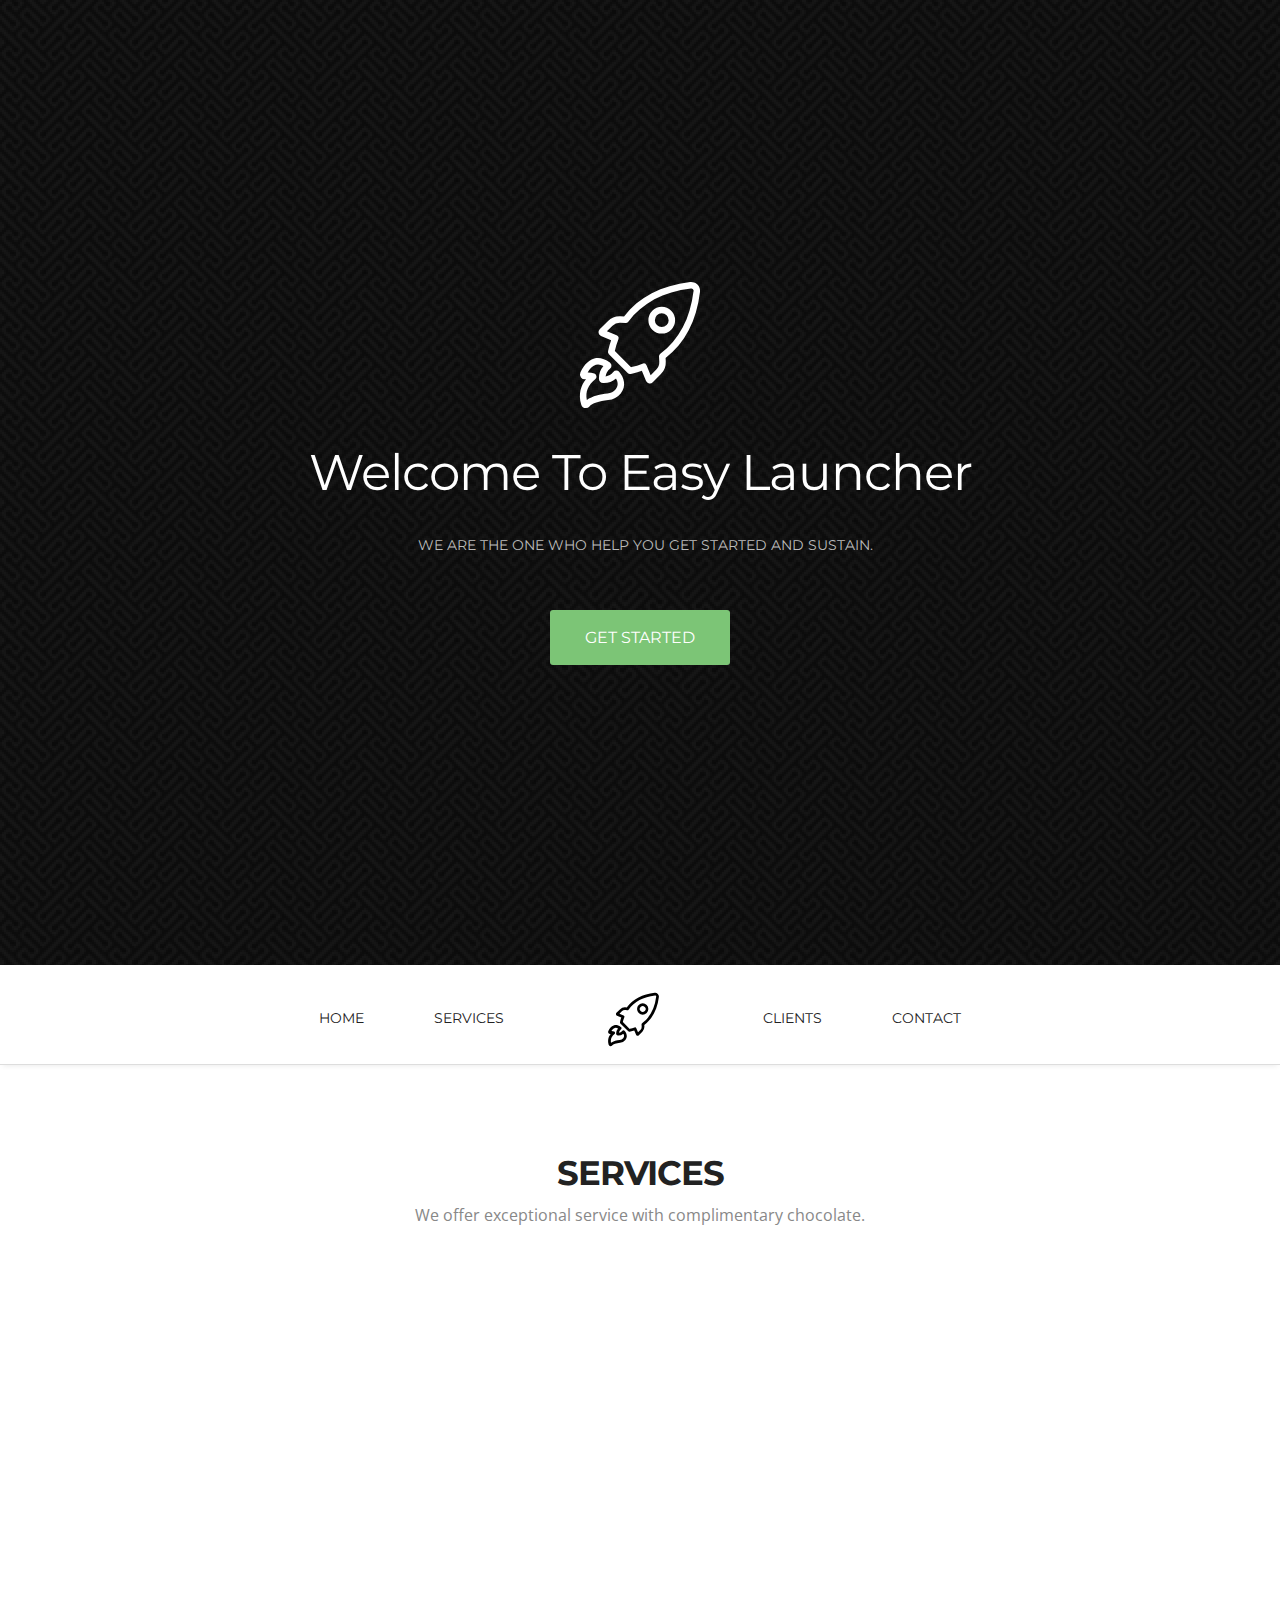
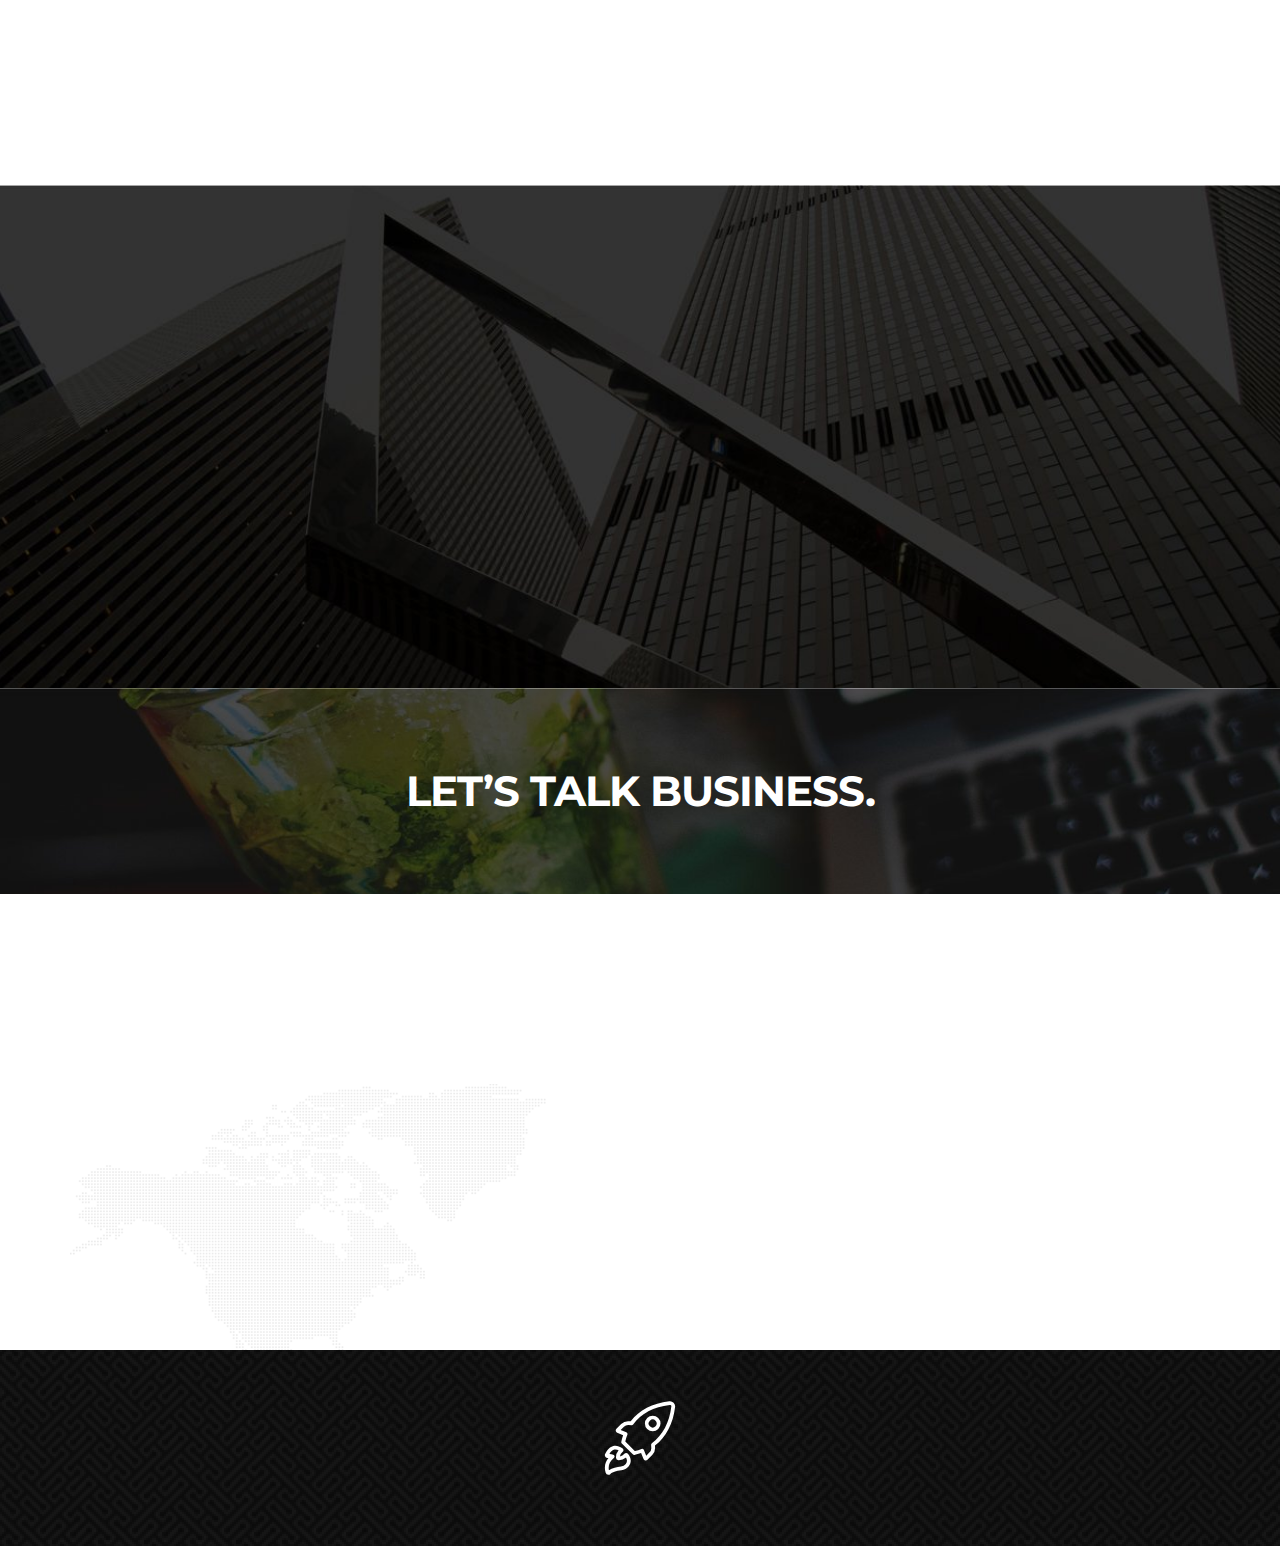
==== commit 49f58068: "ADD: Google analytice" ====
--- a/index.html
+++ b/index.html
@@ -3,6 +3,17 @@
 <head>
 <meta charset="utf-8">
 <meta name="viewport" content="width=device-width, maximum-scale=1">
+
+<!-- Global site tag (gtag.js) - Google Analytics - Start -->
+<script async src="https://www.googletagmanager.com/gtag/js?id=UA-139531653-1"></script>
+<script>
+  window.dataLayer = window.dataLayer || [];
+  function gtag(){dataLayer.push(arguments);}
+  gtag('js', new Date());
+
+  gtag('config', 'UA-139531653-1');
+</script>
+<!-- Global site tag (gtag.js) - Google Analytics - End -->
 
 <title>EasyLauncher - Get ready to be Launched!</title>
 <link rel="icon" href="favicon.png" type="image/png">
